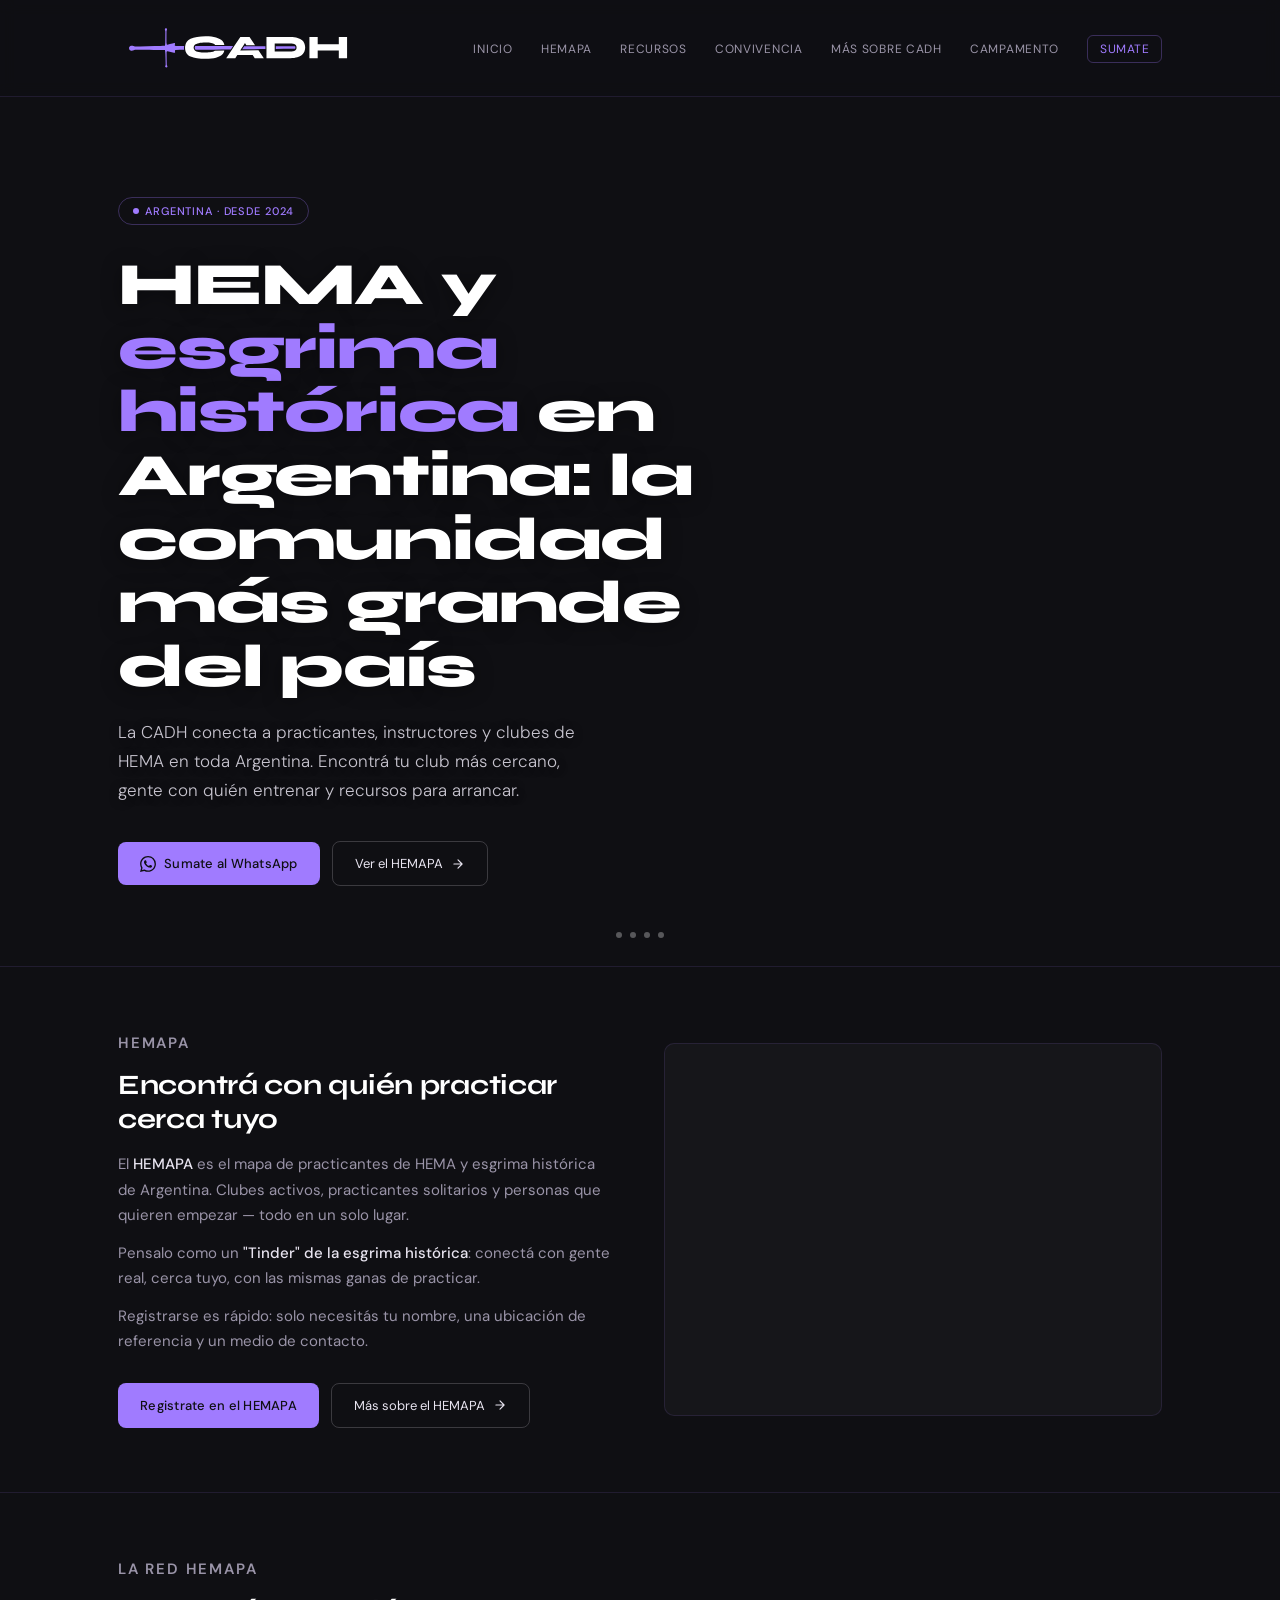
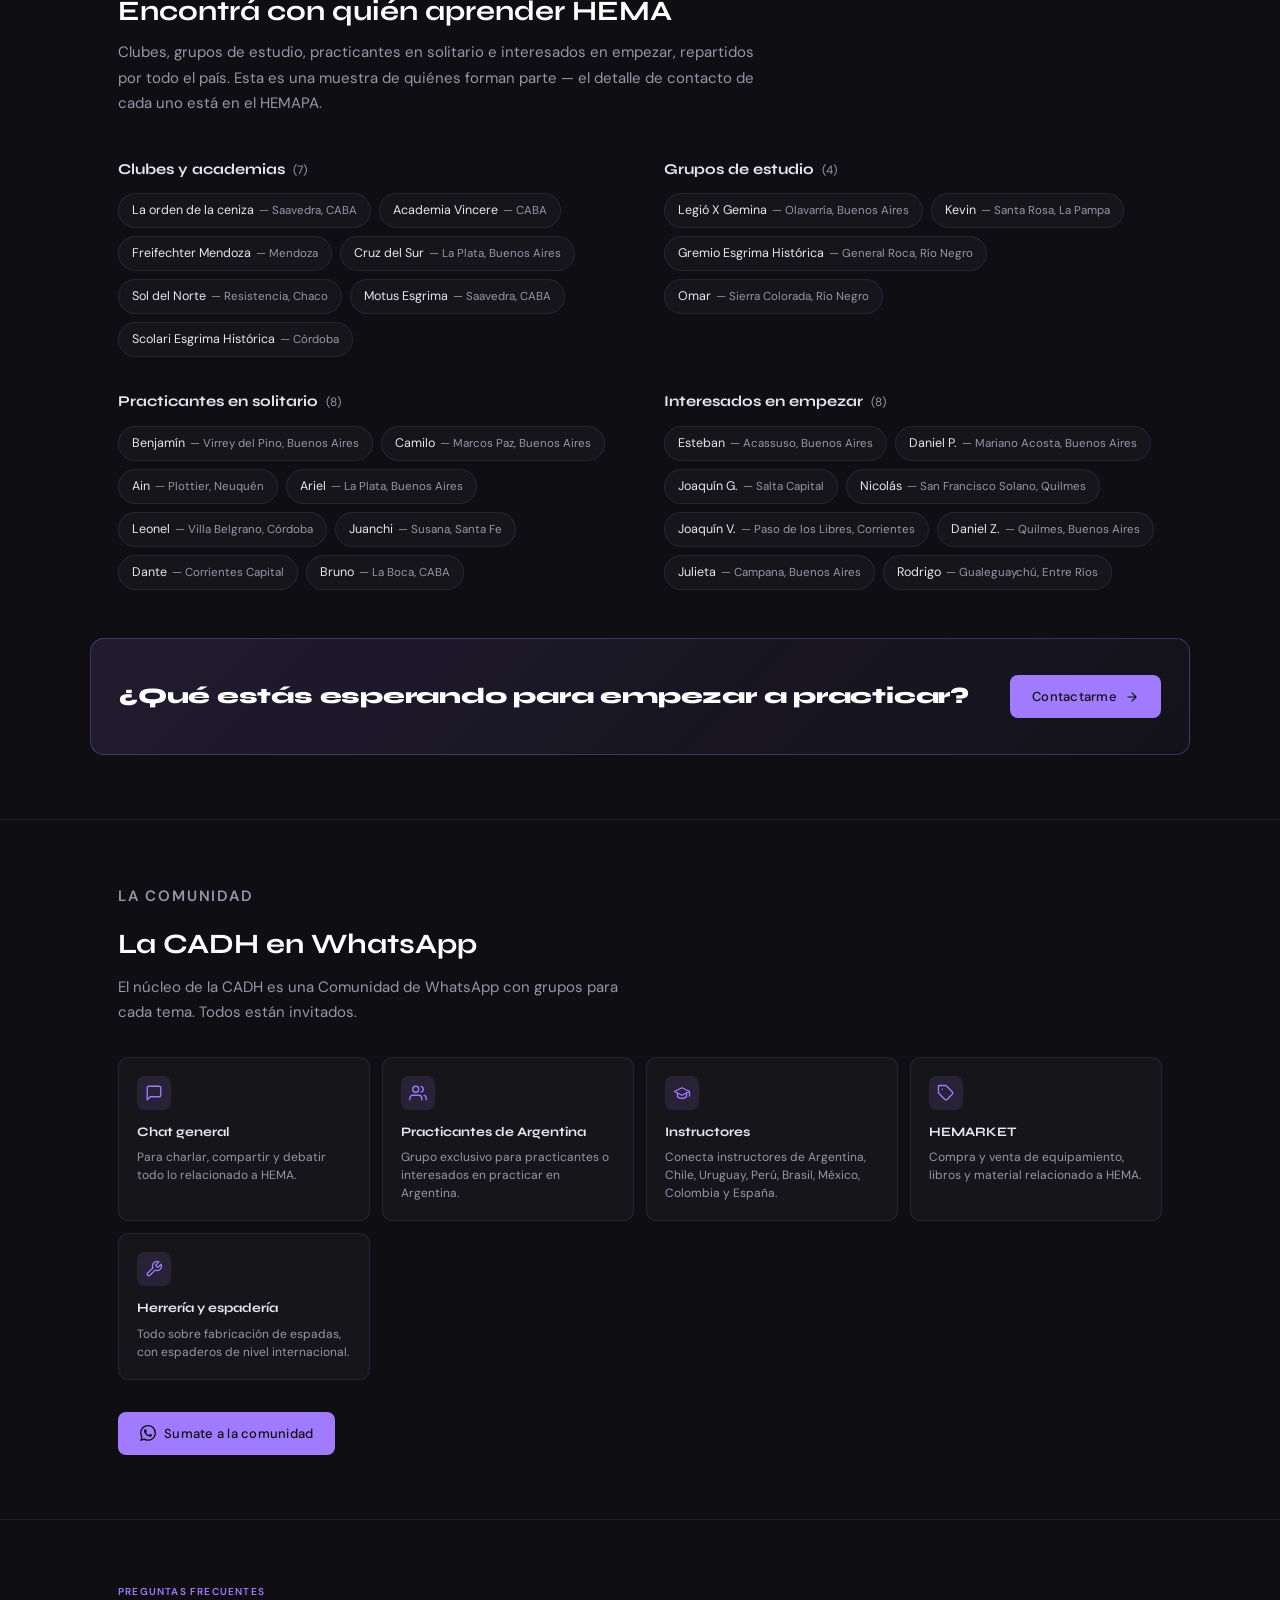
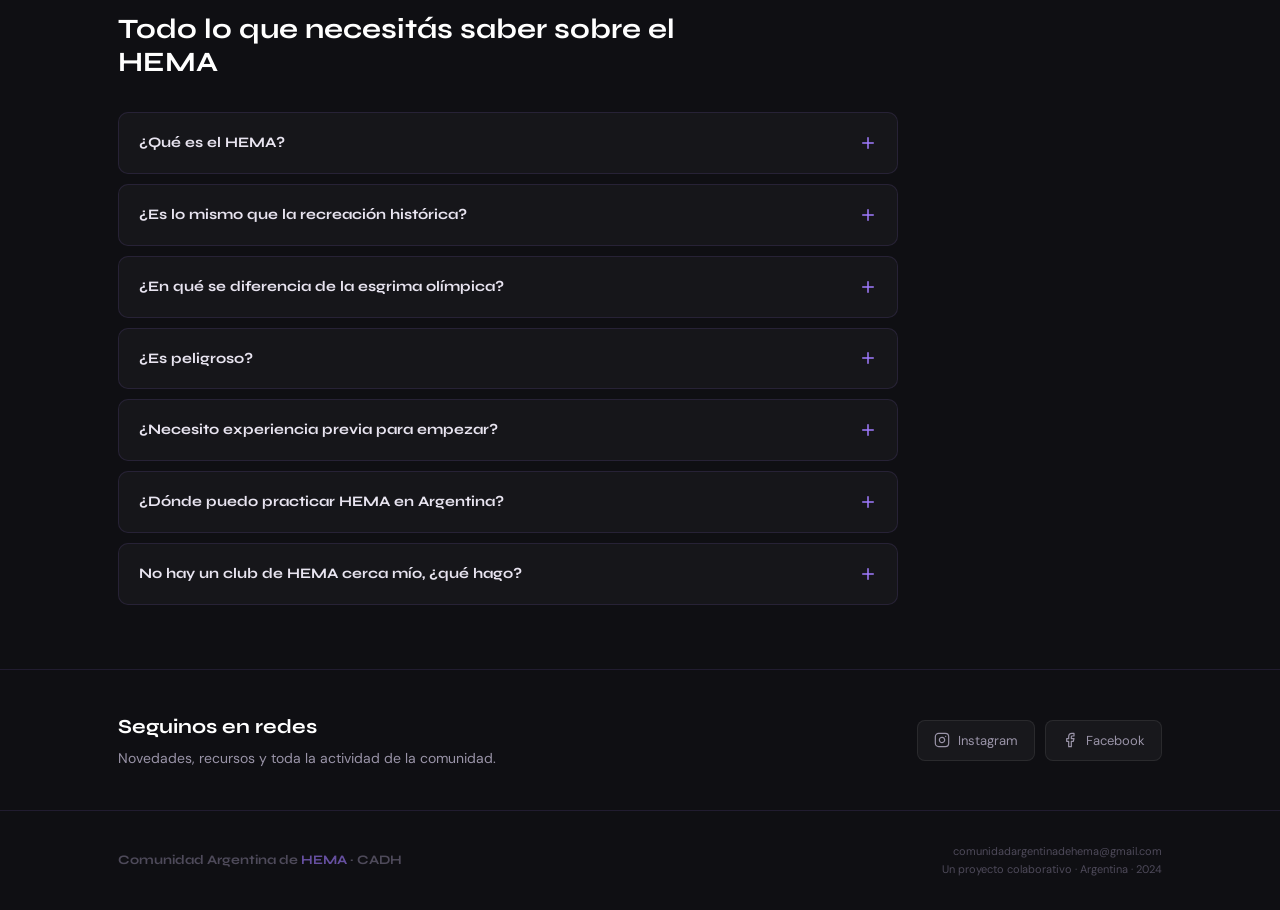
==== index.html @ f0b370a1 "Update index.html" ====
<!DOCTYPE html>
<html lang="es-AR">
<head>
  <meta charset="UTF-8">
  <meta name="viewport" content="width=device-width, initial-scale=1.0">
  <title>Comunidad Argentina de HEMA (CADH) — Esgrima Histórica Argentina</title>
  <meta name="description" content="La CADH conecta a practicantes, clubes e instructores de esgrima histórica (HEMA) en toda Argentina. Encontrá tu club más cercano en el HEMAPA.">
  <meta name="keywords" content="HEMA Argentina, esgrima histórica Argentina, clubes HEMA, esgrima medieval Argentina">
  <meta name="author" content="Comunidad Argentina de HEMA">
  <meta name="robots" content="index, follow">

  <link rel="icon" href="img/favicon.ico" sizes="any">
  <link rel="icon" href="img/favicon-192.png" type="image/png" sizes="192x192">

  <meta property="og:title" content="Comunidad Argentina de HEMA — CADH">
  <meta property="og:description" content="La comunidad de esgrima histórica más grande y activa en Argentina.">
  <meta property="og:image" content="https://www.cadh-hema.com.ar/img/og-image.jpg">
  <meta property="og:url" content="https://www.cadh-hema.com.ar/">
  <meta property="og:type" content="website">
  <meta property="og:locale" content="es_AR">

  <meta name="twitter:card" content="summary_large_image">
  <meta name="twitter:title" content="Comunidad Argentina de HEMA — CADH">
  <meta name="twitter:description" content="La comunidad de esgrima histórica más grande y activa en Argentina.">

  <link rel="canonical" href="https://www.cadh-hema.com.ar/">

  <link rel="preconnect" href="https://fonts.googleapis.com">
  <link rel="preconnect" href="https://fonts.gstatic.com" crossorigin>
  <link href="https://fonts.googleapis.com/css2?family=Syne:wght@700;800&family=DM+Sans:wght@300;400;500&display=swap" rel="stylesheet">

  <style>
    *, *::before, *::after { box-sizing: border-box; margin: 0; padding: 0; }

    :root {
      --color-bg:            #0f0f13;
      --color-text:          #e8e4f0;
      --color-text-muted:    #9a94a8;
      --color-text-footer:   #4e4a5a;
      --color-accent:        #a07bff;
      --color-accent-dark:   #7c5cbf;
      --color-surface:       rgba(255, 255, 255, 0.03);
      --color-border:        rgba(160, 120, 255, 0.12);
      --color-border-accent: rgba(160, 120, 255, 0.30);
      --font-display:        'Syne', sans-serif;
      --font-body:           'DM Sans', sans-serif;
      --space-xs:  4px;
      --space-sm:  8px;
      --space-md:  16px;
      --space-lg:  24px;
      --space-xl:  40px;
      --space-2xl: 64px;
      --max-width: 1100px;
      --pad-x:     28px;
    }

    html { scroll-behavior: smooth; }

    body {
      font-family: var(--font-body);
      background: var(--color-bg);
      color: var(--color-text);
      font-size: 15px;
      line-height: 1.65;
      -webkit-font-smoothing: antialiased;
    }

    a { color: inherit; text-decoration: none; }
    img { display: block; max-width: 100%; }

    /* ── UTILIDADES ── */
    .container {
      max-width: var(--max-width);
      margin: 0 auto;
      padding: 0 var(--pad-x);
    }

    .section-label {
      font-size: 10px;
      font-weight: 600;
      letter-spacing: 0.12em;
      text-transform: uppercase;
      color: var(--color-accent);
      margin-bottom: 12px;
    }

    .tag {
      display: inline-flex;
      align-items: center;
      gap: 6px;
      font-size: 11px;
      font-weight: 500;
      letter-spacing: 0.08em;
      text-transform: uppercase;
      color: var(--color-accent);
      border: 1px solid var(--color-border-accent);
      border-radius: 100px;
      padding: 4px 14px;
    }

    .tag-dot {
      width: 6px;
      height: 6px;
      border-radius: 50%;
      background: var(--color-accent);
      animation: pulse 2s ease-in-out infinite;
    }

    @keyframes pulse {
      0%, 100% { opacity: 1; }
      50%       { opacity: 0.25; }
    }

    /* ── BOTONES ── */
    .btn-primary {
      display: inline-flex;
      align-items: center;
      gap: 8px;
      background: var(--color-accent);
      color: #0f0f13;
      font-family: var(--font-body);
      font-weight: 500;
      font-size: 13px;
      letter-spacing: 0.02em;
      padding: 11px 22px;
      border-radius: 8px;
      border: none;
      cursor: pointer;
      transition: background 0.2s, transform 0.1s;
    }
    .btn-primary:hover  { background: #b892ff; }
    .btn-primary:active { transform: scale(0.98); }

    .btn-secondary {
      display: inline-flex;
      align-items: center;
      gap: 8px;
      background: transparent;
      color: var(--color-text);
      font-family: var(--font-body);
      font-weight: 400;
      font-size: 13px;
      padding: 11px 22px;
      border-radius: 8px;
      border: 1px solid rgba(232, 228, 240, 0.2);
      cursor: pointer;
      transition: border-color 0.2s, color 0.2s;
    }
    .btn-secondary:hover { border-color: rgba(232,228,240,0.45); color: #fff; }

    /* ── NAVEGACIÓN ── */
    .nav {
      position: sticky;
      top: 0;
      z-index: 100;
      background: rgba(15, 15, 19, 0.95);
      backdrop-filter: blur(8px);
      -webkit-backdrop-filter: blur(8px);
      border-bottom: 1px solid var(--color-border);
    }

    .nav-inner {
      display: flex;
      align-items: center;
      justify-content: space-between;
      height: 96px;
    }

    .nav-logo {
      display: flex;
      align-items: center;
      flex-shrink: 0;
      text-decoration: none;
    }

    /* Logo SVG real — se muestra cuando img/logo-cadh.svg existe */
    .nav-logo-img {
      height: 80px;
      width: auto;
      display: block;
    }

    /* Placeholder cuadrado — se muestra mientras no hay logo SVG */
    .nav-logo-placeholder {
      width: 36px;
      height: 36px;
      border-radius: 8px;
      background: rgba(160,120,255,0.12);
      border: 1px solid var(--color-border-accent);
      display: flex;
      align-items: center;
      justify-content: center;
      flex-shrink: 0;
    }
    .nav-logo-placeholder span {
      font-family: var(--font-display);
      font-weight: 800;
      font-size: 9px;
      letter-spacing: 0.08em;
      color: var(--color-accent);
    }

    .nav-links {
      display: flex;
      align-items: center;
      gap: 28px;
      list-style: none;
    }

    .nav-links a {
      font-size: 12px;
      font-weight: 400;
      letter-spacing: 0.06em;
      text-transform: uppercase;
      color: var(--color-text-muted);
      transition: color 0.2s;
    }
    .nav-links a:hover { color: var(--color-text); }

    .nav-links .nav-cta a {
      color: var(--color-accent);
      border: 1px solid var(--color-border-accent);
      border-radius: 6px;
      padding: 5px 12px;
      letter-spacing: 0.04em;
    }
    .nav-links .nav-cta a:hover { background: rgba(160,120,255,0.08); }

    /* Hamburger */
    .nav-toggle {
      display: none;
      flex-direction: column;
      justify-content: center;
      gap: 5px;
      width: 36px;
      height: 36px;
      background: none;
      border: none;
      cursor: pointer;
      padding: 4px;
    }
    .nav-toggle span {
      display: block;
      height: 1.5px;
      background: var(--color-text);
      border-radius: 2px;
      transition: transform 0.3s, opacity 0.3s;
    }
    .nav-toggle.open span:nth-child(1) { transform: translateY(6.5px) rotate(45deg); }
    .nav-toggle.open span:nth-child(2) { opacity: 0; }
    .nav-toggle.open span:nth-child(3) { transform: translateY(-6.5px) rotate(-45deg); }

    .nav-mobile {
      display: none;
      flex-direction: column;
      border-top: 1px solid var(--color-border);
      padding: 16px var(--pad-x) 20px;
      gap: 4px;
    }
    .nav-mobile.open { display: flex; }
    .nav-mobile a {
      font-size: 14px;
      font-weight: 400;
      color: var(--color-text-muted);
      padding: 10px 0;
      border-bottom: 1px solid rgba(255,255,255,0.04);
      transition: color 0.2s;
    }
    .nav-mobile a:hover { color: var(--color-text); }
    .nav-mobile a.mobile-cta {
      color: var(--color-accent);
      font-weight: 500;
      border-bottom: none;
      margin-top: 8px;
    }

    /* ── HERO ── */
    .hero {
      position: relative;
      min-height: 92vh;
      display: flex;
      align-items: center;
      border-bottom: 1px solid var(--color-border);
      overflow: hidden;
    }

    /* Slides de fondo */
    .hero-slides {
      position: absolute;
      inset: 0;
      z-index: 0;
    }

    .hero-slide {
      position: absolute;
      inset: 0;
      background-size: cover;
      background-position: center;
      opacity: 0;
      animation: heroFade 20s infinite;
    }

    /* Cada slide arranca en un momento distinto del ciclo de 20s */
    /* Con 4 fotos: cada una dura 5s, 1s de fade entre ellas      */
    .hero-slide:nth-child(1) { animation-delay:  0s; background-image: url('img/hero-1.jpg'); }
    .hero-slide:nth-child(2) { animation-delay:  5s; background-image: url('img/hero-2.jpg'); }
    .hero-slide:nth-child(3) { animation-delay: 10s; background-image: url('img/hero-3.jpg'); }
    .hero-slide:nth-child(4) { animation-delay: 15s; background-image: url('img/hero-4.jpg'); }

    /* Imágenes reales para SEO/accesibilidad: mismo contenido que el fondo CSS de arriba, oculto visualmente */
    .hero-slides-sr {
      position: absolute;
      width: 1px;
      height: 1px;
      overflow: hidden;
      clip: rect(0, 0, 0, 0);
      white-space: nowrap;
    }

    @keyframes heroFade {
      0%           { opacity: 0; }
      5%           { opacity: 1; }   /* fade in rápido */
      25%          { opacity: 1; }   /* se mantiene */
      30%          { opacity: 0; }   /* fade out */
      100%         { opacity: 0; }
    }

    /* Overlay: gradiente oscuro abajo y sutil arriba para legibilidad */
    .hero-overlay {
      position: absolute;
      inset: 0;
      z-index: 1;
      background:
        linear-gradient(to bottom,
          rgba(15,15,19,0.45) 0%,
          rgba(15,15,19,0.25) 40%,
          rgba(15,15,19,0.70) 75%,
          rgba(15,15,19,0.92) 100%
        );
    }

    /* Contenido sobre el fondo */
    .hero-content {
      position: relative;
      z-index: 2;
      padding: 100px 0 80px;
      width: 100%;
    }

    .hero-tag { margin-bottom: 28px; }

    .hero-logo {
      height: 72px;
      width: auto;
      display: block;
      margin-bottom: 36px;
      filter: drop-shadow(0 2px 16px rgba(160,120,255,0.25));
    }

    .hero h1 {
      font-family: var(--font-display);
      font-weight: 800;
      font-size: clamp(36px, 5.5vw, 60px);
      line-height: 1.06;
      letter-spacing: -0.02em;
      color: #fff;
      max-width: 680px;
      margin-bottom: 20px;
      text-shadow: 0 2px 20px rgba(0,0,0,0.4);
    }

    .hero h1 em {
      font-style: normal;
      color: var(--color-accent);
    }

    .hero-sub {
      font-size: 17px;
      font-weight: 300;
      line-height: 1.7;
      color: rgba(232,228,240,0.85);
      max-width: 480px;
      margin-bottom: 36px;
      text-shadow: 0 1px 8px rgba(0,0,0,0.5);
    }

    .hero-ctas {
      display: flex;
      gap: 12px;
      flex-wrap: wrap;
      align-items: center;
    }

    /* Indicadores de slide (puntitos abajo) */
    .hero-dots {
      position: absolute;
      bottom: 28px;
      left: 50%;
      transform: translateX(-50%);
      z-index: 2;
      display: flex;
      gap: 8px;
    }

    .hero-dot {
      width: 6px;
      height: 6px;
      border-radius: 50%;
      background: rgba(255,255,255,0.3);
      animation: dotActive 20s infinite;
    }

    .hero-dot:nth-child(1) { animation-delay:  0s; }
    .hero-dot:nth-child(2) { animation-delay:  5s; }
    .hero-dot:nth-child(3) { animation-delay: 10s; }
    .hero-dot:nth-child(4) { animation-delay: 15s; }

    @keyframes dotActive {
      0%   { background: rgba(160,120,255,0.9); width: 18px; border-radius: 4px; }
      25%  { background: rgba(160,120,255,0.9); width: 18px; border-radius: 4px; }
      30%  { background: rgba(255,255,255,0.3); width: 6px;  border-radius: 50%; }
      100% { background: rgba(255,255,255,0.3); width: 6px;  border-radius: 50%; }
    }

    /* ── HEMAPA (sección destacada) ── */
    .hemapa-section {
      padding: var(--space-2xl) 0;
      border-bottom: 1px solid var(--color-border);
    }

    .hemapa-grid {
      display: grid;
      grid-template-columns: 1fr 1fr;
      gap: 48px;
      align-items: center;
    }

    .hemapa-content h2 {
      font-family: var(--font-display);
      font-weight: 700;
      font-size: 28px;
      line-height: 1.2;
      letter-spacing: -0.01em;
      color: #fff;
      margin-bottom: 16px;
    }

    .hemapa-content p {
      font-size: 15px;
      color: var(--color-text-muted);
      line-height: 1.7;
      margin-bottom: 12px;
    }

    .hemapa-content p strong {
      color: var(--color-text);
      font-weight: 500;
    }

    .hemapa-ctas {
      display: flex;
      gap: 12px;
      flex-wrap: wrap;
      margin-top: 28px;
    }

    .hemapa-map {
      border-radius: 10px;
      overflow: hidden;
      border: 1px solid var(--color-border);
      aspect-ratio: 4/3;
      background: var(--color-surface);
    }

    .hemapa-map iframe {
      width: 100%;
      height: 100%;
      display: block;
      border: none;
      filter: invert(90%) hue-rotate(180deg);
    }

    /* ── PREVIEW HEMAPA (listado de la comunidad) ── */
    .comunidad-section {
      padding: var(--space-2xl) 0;
      border-bottom: 1px solid var(--color-border);
    }

    .comunidad-header {
      max-width: 640px;
      margin-bottom: 40px;
    }

    .comunidad-header h2 {
      font-family: var(--font-display);
      font-weight: 700;
      font-size: 28px;
      line-height: 1.2;
      color: #fff;
      margin-bottom: 12px;
    }

    .comunidad-header p {
      font-size: 15px;
      color: var(--color-text-muted);
      line-height: 1.7;
    }

    .comunidad-categorias {
      display: grid;
      grid-template-columns: 1fr 1fr;
      gap: 32px 48px;
    }

    .comunidad-categoria-header {
      display: flex;
      align-items: baseline;
      gap: 8px;
      margin-bottom: 12px;
    }

    .comunidad-categoria-header h3 {
      font-family: var(--font-display);
      font-weight: 700;
      font-size: 15px;
      color: var(--color-text);
    }

    .comunidad-categoria-header .count {
      font-size: 12px;
      color: var(--color-text-muted);
    }

    .comunidad-chips {
      display: flex;
      flex-wrap: wrap;
      gap: 8px;
    }

    .comunidad-chip {
      display: inline-flex;
      align-items: baseline;
      gap: 5px;
      font-size: 12.5px;
      color: var(--color-text);
      background: var(--color-surface);
      border: 1px solid var(--color-border);
      border-radius: 100px;
      padding: 6px 13px;
    }

    .comunidad-chip .chip-lugar {
      color: var(--color-text-muted);
      font-size: 11.5px;
    }

    .comunidad-cta {
      margin-top: 48px;
      padding: 36px var(--pad-x);
      margin-left: calc(var(--pad-x) * -1);
      margin-right: calc(var(--pad-x) * -1);
      background: linear-gradient(135deg, rgba(160,120,255,0.12), rgba(160,120,255,0.03));
      border: 1px solid var(--color-border-accent);
      border-radius: 14px;
      display: flex;
      align-items: center;
      justify-content: space-between;
      gap: 20px;
      flex-wrap: wrap;
    }

    .comunidad-cta h3 {
      font-family: var(--font-display);
      font-weight: 800;
      font-size: 22px;
      color: #fff;
      letter-spacing: -0.01em;
    }

    /* ── WHATSAPP ── */
    .whatsapp-section {
      padding: var(--space-2xl) 0;
      border-bottom: 1px solid var(--color-border);
    }

    .whatsapp-header {
      margin-bottom: 32px;
    }

    .whatsapp-header h2 {
      font-family: var(--font-display);
      font-weight: 700;
      font-size: 28px;
      color: #fff;
      margin-bottom: 8px;
    }

    .whatsapp-header p {
      font-size: 15px;
      color: var(--color-text-muted);
      max-width: 520px;
    }

    .grupos-grid {
      display: grid;
      grid-template-columns: repeat(auto-fit, minmax(220px, 1fr));
      gap: 12px;
      margin-bottom: 32px;
    }

    .grupo-card {
      background: var(--color-surface);
      border: 1px solid var(--color-border);
      border-radius: 10px;
      padding: 18px;
      transition: border-color 0.2s, background 0.2s;
    }
    .grupo-card:hover {
      border-color: var(--color-border-accent);
      background: rgba(160,120,255,0.04);
    }

    .grupo-icon {
      width: 34px;
      height: 34px;
      border-radius: 8px;
      background: rgba(160,120,255,0.12);
      display: flex;
      align-items: center;
      justify-content: center;
      margin-bottom: 12px;
      font-size: 16px;
    }

    .grupo-card h3 {
      font-family: var(--font-display);
      font-weight: 700;
      font-size: 13px;
      color: var(--color-text);
      margin-bottom: 5px;
    }

    .grupo-card p {
      font-size: 12px;
      color: var(--color-text-muted);
      line-height: 1.5;
    }

    /* ── REDES ── */
    .redes-section {
      padding: var(--space-xl) 0;
      border-bottom: 1px solid var(--color-border);
    }

    .redes-inner {
      display: flex;
      align-items: center;
      justify-content: space-between;
      gap: 24px;
      flex-wrap: wrap;
    }

    .redes-text h2 {
      font-family: var(--font-display);
      font-weight: 700;
      font-size: 20px;
      color: #fff;
      margin-bottom: 4px;
    }

    .redes-text p {
      font-size: 14px;
      color: var(--color-text-muted);
    }

    .redes-links {
      display: flex;
      gap: 10px;
      flex-wrap: wrap;
    }

    .red-btn {
      display: inline-flex;
      align-items: center;
      gap: 8px;
      font-size: 13px;
      font-weight: 400;
      color: var(--color-text-muted);
      background: rgba(255,255,255,0.04);
      border: 1px solid rgba(255,255,255,0.08);
      border-radius: 8px;
      padding: 9px 16px;
      transition: color 0.2s, border-color 0.2s, background 0.2s;
    }
    .red-btn:hover {
      color: var(--color-text);
      border-color: rgba(255,255,255,0.18);
      background: rgba(255,255,255,0.07);
    }

    .red-btn svg {
      width: 16px;
      height: 16px;
      flex-shrink: 0;
    }

    /* ── FAQ ── */
    .faq-section {
      padding: var(--space-2xl) 0;
      border-bottom: 1px solid var(--color-border);
    }

    .faq-header {
      max-width: 640px;
      margin-bottom: 32px;
    }

    .faq-header h2 {
      font-family: var(--font-display);
      font-weight: 700;
      font-size: 28px;
      line-height: 1.2;
      color: #fff;
    }

    .faq-list {
      display: flex;
      flex-direction: column;
      gap: 10px;
      max-width: 780px;
    }

    .faq-item {
      background: var(--color-surface);
      border: 1px solid var(--color-border);
      border-radius: 10px;
      overflow: hidden;
    }

    .faq-item summary {
      cursor: pointer;
      list-style: none;
      display: flex;
      align-items: center;
      justify-content: space-between;
      gap: 16px;
      padding: 18px 20px;
      font-family: var(--font-display);
      font-weight: 700;
      font-size: 14.5px;
      color: var(--color-text);
      transition: color 0.2s;
    }
    .faq-item summary::-webkit-details-marker { display: none; }
    .faq-item summary::marker { content: ''; }
    .faq-item summary:hover { color: #fff; }

    .faq-icon {
      flex-shrink: 0;
      width: 18px;
      height: 18px;
      color: var(--color-accent);
      transition: transform 0.25s ease;
    }
    .faq-item[open] .faq-icon { transform: rotate(45deg); }

    .faq-answer {
      padding: 0 20px 20px;
    }

    .faq-answer p {
      font-size: 14px;
      color: var(--color-text-muted);
      line-height: 1.7;
    }

    .faq-answer a {
      color: var(--color-accent);
      text-decoration: underline;
      text-underline-offset: 2px;
    }
    .faq-answer a:hover { color: #b892ff; }

    /* ── FOOTER ── */
    .footer {
      padding: 32px 0;
    }

    .footer-inner {
      display: flex;
      align-items: center;
      justify-content: space-between;
      gap: 16px;
      flex-wrap: wrap;
    }

    .footer-brand {
      font-family: var(--font-display);
      font-weight: 700;
      font-size: 13px;
      color: var(--color-text-footer);
    }
    .footer-brand span { color: var(--color-accent); opacity: 0.6; }

    .footer-meta {
      font-size: 11px;
      color: var(--color-text-footer);
      line-height: 1.6;
      text-align: right;
    }

    .footer-meta a {
      color: var(--color-text-footer);
      transition: color 0.2s;
    }
    .footer-meta a:hover { color: var(--color-text-muted); }

    /* ── RESPONSIVE ── */
    @media (max-width: 768px) {
      :root { --pad-x: 16px; }

      .nav-links  { display: none; }
      .nav-toggle { display: flex; }

      .hero { min-height: 85vh; }
      .hero-content { padding: 80px 0 60px; }

      .hemapa-grid {
        grid-template-columns: 1fr;
        gap: 32px;
      }

      .hemapa-map {
        aspect-ratio: 4/3;
        order: -1;
      }

      .comunidad-categorias {
        grid-template-columns: 1fr;
        gap: 28px;
      }

      .comunidad-cta {
        flex-direction: column;
        align-items: flex-start;
        text-align: left;
      }

      .comunidad-cta .btn-primary { width: 100%; justify-content: center; }

      .grupos-grid {
        grid-template-columns: 1fr 1fr;
      }

      .redes-inner {
        flex-direction: column;
        align-items: flex-start;
        gap: 16px;
      }

      .footer-inner {
        flex-direction: column;
        align-items: flex-start;
      }

      .footer-meta { text-align: left; }
    }

    @media (max-width: 480px) {
      .grupos-grid { grid-template-columns: 1fr; }
      .hero-ctas   { flex-direction: column; align-items: flex-start; }
      .hemapa-ctas { flex-direction: column; align-items: flex-start; }
    }
  </style>
  <script type="application/ld+json">
  {
    "@context": "https://schema.org",
    "@type": "SportsOrganization",
    "name": "Comunidad Argentina de HEMA",
    "alternateName": "CADH",
    "url": "https://www.cadh-hema.com.ar/",
    "logo": "https://www.cadh-hema.com.ar/img/logo-cadh.svg",
    "description": "Comunidad que conecta a practicantes, clubes e instructores de esgrima histórica (HEMA) en toda Argentina.",
    "areaServed": {
      "@type": "Country",
      "name": "Argentina"
    },
    "sameAs": [
      "https://www.instagram.com/cadh.hema",
      "https://www.facebook.com/cadhhema"
    ]
  }
  </script>
  <script type="application/ld+json">
  {
    "@context": "https://schema.org",
    "@type": "FAQPage",
    "mainEntity": [
      {
        "@type": "Question",
        "name": "¿Qué es el HEMA?",
        "acceptedAnswer": {
          "@type": "Answer",
          "text": "HEMA (Historical European Martial Arts), también conocido como esgrima histórica, es la reconstrucción de las artes marciales europeas a partir de manuscritos y manuales que enseñaban cómo combatir, desde la Baja Edad Media hasta el siglo XIX. En la práctica, es aprender a pelear con espada larga, sable, ropera y otras armas históricas, de la forma más cercana posible a como se hacía en la época de su uso, pero de forma segura y con fines recreativos o competitivos."
        }
      },
      {
        "@type": "Question",
        "name": "¿Es lo mismo que la recreación histórica?",
        "acceptedAnswer": {
          "@type": "Answer",
          "text": "No. Alguien que practica HEMA estudia técnicas de combate reales a partir de fuentes históricas, de forma similar a como alguien que practica kendo no es un samurái actuando un papel. El HEMA nació de la investigación académica y la arqueología experimental. Lo que se intenta recrear es la técnica, no la estética de una época en particular."
        }
      },
      {
        "@type": "Question",
        "name": "¿En qué se diferencia de la esgrima olímpica?",
        "acceptedAnswer": {
          "@type": "Answer",
          "text": "La esgrima deportiva u olímpica moderna evolucionó de la esgrima de espada y sable del siglo XIX, donde era común que la aristocracia se batiera a duelo o practicara de forma recreativa. Con el tiempo se establecieron reglas deportivas que optimizaron las técnicas para el desempeño competitivo, dejando de lado la faceta marcial. El HEMA recoge esa faceta marcial y es lo que busca recrear, por eso las armas son mucho más variadas: espada larga, sable militar, ropera, daga, lucha, armas astadas y más."
        }
      },
      {
        "@type": "Question",
        "name": "¿Es peligroso practicar HEMA?",
        "acceptedAnswer": {
          "@type": "Answer",
          "text": "No más que cualquier otro deporte de contacto, siempre que se use el equipo de seguridad adecuado: careta, pechera, guantes y chaqueta para HEMA. Las espadas de entrenamiento son romas y flexibles, diseñadas para reducir el impacto de los golpes."
        }
      },
      {
        "@type": "Question",
        "name": "¿Necesito experiencia previa para empezar?",
        "acceptedAnswer": {
          "@type": "Answer",
          "text": "No. La mayoría de quienes empiezan HEMA no tuvieron ninguna experiencia previa en artes marciales ni esgrima. Solo hace falta ganas de aprender, los clubes enseñan desde cero."
        }
      },
      {
        "@type": "Question",
        "name": "¿Dónde puedo practicar HEMA en Argentina?",
        "acceptedAnswer": {
          "@type": "Answer",
          "text": "Consultá el HEMAPA de la Comunidad Argentina de HEMA: vas a encontrar un amplio listado de clubes, así como personas interesadas en practicar por su cuenta, repartidos por todo el país."
        }
      },
      {
        "@type": "Question",
        "name": "No hay un club de HEMA cerca mío, ¿qué hago?",
        "acceptedAnswer": {
          "@type": "Answer",
          "text": "Podés sumarte igual a la comunidad de la CADH y buscar a otros interesados en tu zona a través del HEMAPA, para armar un grupo de estudio propio. También hay recursos como libros, canales de YouTube y manuales para arrancar por tu cuenta mientras encontrás compañeros de entrenamiento."
        }
      }
    ]
  }
  </script>
</head>
<body>

  <!-- NAVEGACIÓN -->
  <header class="nav">
    <div class="container">
      <nav class="nav-inner">
        <a href="index.html" class="nav-logo" aria-label="Comunidad Argentina de HEMA">
            <img src="img/logo-cadh.svg" alt="CADH" class="nav-logo-img">
          </a>
        <ul class="nav-links">
          <li><a href="index.html">Inicio</a></li>
          <li><a href="hemapa.html">HEMAPA</a></li>
          <li><a href="recursos.html">Recursos</a></li>
          <li><a href="convivencia.html">Convivencia</a></li>
          <li><a href="sobre-cadh.html">Más sobre CADH</a></li>
          <li><a href="campamento.html">Campamento</a></li>
          <li class="nav-cta"><a href="https://chat.whatsapp.com/J8FOacdq1g0GMBEtuvFxuf" target="_blank" rel="noopener">Sumate</a></li>
        </ul>
        <button class="nav-toggle" id="navToggle" aria-label="Abrir menú" aria-expanded="false">
          <span></span><span></span><span></span>
        </button>
      </nav>
    </div>
    <nav class="nav-mobile" id="navMobile" aria-label="Menú mobile">
      <a href="index.html">Inicio</a>
      <a href="hemapa.html">HEMAPA</a>
      <a href="recursos.html">Recursos</a>
      <a href="convivencia.html">Convivencia</a>
      <a href="sobre-cadh.html">Más sobre CADH</a>
      <a href="campamento.html">Campamento</a>
      <a href="https://chat.whatsapp.com/J8FOacdq1g0GMBEtuvFxuf" target="_blank" rel="noopener" class="mobile-cta">Sumate al WhatsApp →</a>
    </nav>
  </header>

  <main>

    <!-- HERO -->
    <section class="hero">

      <!-- Imágenes de fondo rotativas -->
      <!-- Reemplazá hero-1.jpg, hero-2.jpg, etc. con tus fotos en la carpeta img/ -->
      <div class="hero-slides" aria-hidden="true">
        <div class="hero-slide"></div>
        <div class="hero-slide"></div>
        <div class="hero-slide"></div>
        <div class="hero-slide"></div>
      </div>

      <!-- Versión indexable de las mismas fotos (oculta visualmente, el fondo real lo pone el CSS de arriba) -->
      <div class="hero-slides-sr">
        <img src="img/hero-1.jpg" alt="Practicantes de esgrima histórica HEMA entrenando con espada larga en Argentina">
        <img src="img/hero-2.jpg" alt="Entrenamiento de HEMA con espadas y equipo de protección en un club argentino">
        <img src="img/hero-3.jpg" alt="Combate de esgrima histórica con sable entre practicantes de HEMA en Argentina">
        <img src="img/hero-4.jpg" alt="Clase de esgrima histórica HEMA de un club de la Comunidad Argentina de HEMA">
      </div>

      <!-- Overlay de oscurecimiento -->
      <div class="hero-overlay" aria-hidden="true"></div>

      <!-- Contenido -->
      <div class="hero-content">
        <div class="container">
          <div class="hero-tag">
            <span class="tag">
              <span class="tag-dot"></span>
              Argentina · Desde 2024
            </span>
          </div>
          <h1>HEMA y <em>esgrima histórica</em> en Argentina: la comunidad más grande del país</h1>
          <p class="hero-sub">
            La CADH conecta a practicantes, instructores y clubes de HEMA en toda Argentina. Encontrá tu club más cercano, gente con quién entrenar y recursos para arrancar.
          </p>
          <div class="hero-ctas">
            <a href="https://chat.whatsapp.com/J8FOacdq1g0GMBEtuvFxuf" target="_blank" rel="noopener" class="btn-primary">
              <svg viewBox="0 0 24 24" fill="currentColor" width="16" height="16" aria-hidden="true"><path d="M17.472 14.382c-.297-.149-1.758-.867-2.03-.967-.273-.099-.471-.148-.67.15-.197.297-.767.966-.94 1.164-.173.199-.347.223-.644.075-.297-.15-1.255-.463-2.39-1.475-.883-.788-1.48-1.761-1.653-2.059-.173-.297-.018-.458.13-.606.134-.133.298-.347.446-.52.149-.174.198-.298.298-.497.099-.198.05-.371-.025-.52-.075-.149-.669-1.612-.916-2.207-.242-.579-.487-.5-.669-.51a12.8 12.8 0 0 0-.57-.01c-.198 0-.52.074-.792.372-.272.297-1.04 1.016-1.04 2.479 0 1.462 1.065 2.875 1.213 3.074.149.198 2.096 3.2 5.077 4.487.709.306 1.262.489 1.694.625.712.227 1.36.195 1.871.118.571-.085 1.758-.719 2.006-1.413.248-.694.248-1.289.173-1.413-.074-.124-.272-.198-.57-.347m-5.421 7.403h-.004a9.87 9.87 0 0 1-5.031-1.378l-.361-.214-3.741.982.998-3.648-.235-.374a9.86 9.86 0 0 1-1.51-5.26c.001-5.45 4.436-9.884 9.888-9.884 2.64 0 5.122 1.03 6.988 2.898a9.825 9.825 0 0 1 2.893 6.994c-.003 5.45-4.437 9.884-9.885 9.884m8.413-18.297A11.815 11.815 0 0 0 12.05 0C5.495 0 .16 5.335.157 11.892c0 2.096.547 4.142 1.588 5.945L.057 24l6.305-1.654a11.882 11.882 0 0 0 5.683 1.448h.005c6.554 0 11.89-5.335 11.893-11.893a11.821 11.821 0 0 0-3.48-8.413Z"/></svg>
              Sumate al WhatsApp
            </a>
            <a href="hemapa.html" class="btn-secondary">
              Ver el HEMAPA
              <svg viewBox="0 0 24 24" fill="none" stroke="currentColor" stroke-width="2" stroke-linecap="round" stroke-linejoin="round" width="14" height="14" aria-hidden="true"><path d="M5 12h14M12 5l7 7-7 7"/></svg>
            </a>
          </div>
        </div>
      </div>

      <!-- Indicadores de slide -->
      <div class="hero-dots" aria-hidden="true">
        <span class="hero-dot"></span>
        <span class="hero-dot"></span>
        <span class="hero-dot"></span>
        <span class="hero-dot"></span>
      </div>

    </section>

    <!-- HEMAPA -->
    <section class="hemapa-section">
      <div class="container">
        <div class="hemapa-grid">
          <div class="hemapa-content">
            <p class="section-label">HEMAPA</p>
            <h2>Encontrá con quién practicar cerca tuyo</h2>
            <p>
              El <strong>HEMAPA</strong> es el mapa de practicantes de HEMA y esgrima histórica de Argentina. Clubes activos, practicantes solitarios y personas que quieren empezar — todo en un solo lugar.
            </p>
            <p>
              Pensalo como un <strong>"Tinder" de la esgrima histórica</strong>: conectá con gente real, cerca tuyo, con las mismas ganas de practicar.
            </p>
            <p>
              Registrarse es rápido: solo necesitás tu nombre, una ubicación de referencia y un medio de contacto.
            </p>
            <div class="hemapa-ctas">
              <a href="https://docs.google.com/forms/d/e/1FAIpQLSfUddRA02AiI-3MMwRQhoItD4dtpXo_jl9S77UoQwHRq2qmbg/viewform" target="_blank" rel="noopener" class="btn-primary">
                Registrate en el HEMAPA
              </a>
              <a href="hemapa.html" class="btn-secondary">
                Más sobre el HEMAPA
                <svg viewBox="0 0 24 24" fill="none" stroke="currentColor" stroke-width="2" stroke-linecap="round" stroke-linejoin="round" width="14" height="14" aria-hidden="true"><path d="M5 12h14M12 5l7 7-7 7"/></svg>
              </a>
            </div>
          </div>
          <div class="hemapa-map">
            <iframe
              src="https://www.google.com/maps/d/embed?mid=1_AvpM5jvLw0DBzeobhIhQE3C5WzpiR8"
              title="HEMAPA — Mapa de practicantes de HEMA en Argentina"
              loading="lazy"
              allowfullscreen>
            </iframe>
          </div>
        </div>
      </div>
    </section>

    <!-- COMUNIDAD (preview del HEMAPA) -->
    <section class="comunidad-section">
      <div class="container">
        <div class="comunidad-header">
          <p class="section-label">La red HEMAPA</p>
          <h2>Encontrá con quién aprender HEMA</h2>
          <p>
            Clubes, grupos de estudio, practicantes en solitario e interesados en empezar, repartidos por todo el país. Esta es una muestra de quiénes forman parte — el detalle de contacto de cada uno está en el HEMAPA.
          </p>
        </div>

        <!--
          Lista de la comunidad HEMAPA — HTML estático a propósito (no generado por JS)
          para que Google pueda leer los nombres/ciudades directo del código fuente.

          Para agregar una persona/club nuevo: copiá una línea <span class="comunidad-chip">
          dentro de la categoría que corresponda y cambiá el nombre y el lugar.
          Los datos de contacto NUNCA van acá — esos solo están en hemapa.html.
        -->
        <div class="comunidad-categorias" id="comunidadCategorias">

          <div class="comunidad-categoria">
            <div class="comunidad-categoria-header">
              <h3>Clubes y academias</h3>
              <span class="count">(7)</span>
            </div>
            <div class="comunidad-chips">
              <span class="comunidad-chip">La orden de la ceniza <span class="chip-lugar">— Saavedra, CABA</span></span>
              <span class="comunidad-chip">Academia Vincere <span class="chip-lugar">— CABA</span></span>
              <span class="comunidad-chip">Freifechter Mendoza <span class="chip-lugar">— Mendoza</span></span>
              <span class="comunidad-chip">Cruz del Sur <span class="chip-lugar">— La Plata, Buenos Aires</span></span>
              <span class="comunidad-chip">Sol del Norte <span class="chip-lugar">— Resistencia, Chaco</span></span>
              <span class="comunidad-chip">Motus Esgrima <span class="chip-lugar">— Saavedra, CABA</span></span>
              <span class="comunidad-chip">Scolari Esgrima Histórica <span class="chip-lugar">— Córdoba</span></span>
            </div>
          </div>

          <div class="comunidad-categoria">
            <div class="comunidad-categoria-header">
              <h3>Grupos de estudio</h3>
              <span class="count">(4)</span>
            </div>
            <div class="comunidad-chips">
              <span class="comunidad-chip">Legió X Gemina <span class="chip-lugar">— Olavarría, Buenos Aires</span></span>
              <span class="comunidad-chip">Kevin <span class="chip-lugar">— Santa Rosa, La Pampa</span></span>
              <span class="comunidad-chip">Gremio Esgrima Histórica <span class="chip-lugar">— General Roca, Río Negro</span></span>
              <span class="comunidad-chip">Omar <span class="chip-lugar">— Sierra Colorada, Río Negro</span></span>
            </div>
          </div>

          <div class="comunidad-categoria">
            <div class="comunidad-categoria-header">
              <h3>Practicantes en solitario</h3>
              <span class="count">(8)</span>
            </div>
            <div class="comunidad-chips">
              <span class="comunidad-chip">Benjamín <span class="chip-lugar">— Virrey del Pino, Buenos Aires</span></span>
              <span class="comunidad-chip">Camilo <span class="chip-lugar">— Marcos Paz, Buenos Aires</span></span>
              <span class="comunidad-chip">Ain <span class="chip-lugar">— Plottier, Neuquén</span></span>
              <span class="comunidad-chip">Ariel <span class="chip-lugar">— La Plata, Buenos Aires</span></span>
              <span class="comunidad-chip">Leonel <span class="chip-lugar">— Villa Belgrano, Córdoba</span></span>
              <span class="comunidad-chip">Juanchi <span class="chip-lugar">— Susana, Santa Fe</span></span>
              <span class="comunidad-chip">Dante <span class="chip-lugar">— Corrientes Capital</span></span>
              <span class="comunidad-chip">Bruno <span class="chip-lugar">— La Boca, CABA</span></span>
            </div>
          </div>

          <div class="comunidad-categoria">
            <div class="comunidad-categoria-header">
              <h3>Interesados en empezar</h3>
              <span class="count">(8)</span>
            </div>
            <div class="comunidad-chips">
              <span class="comunidad-chip">Esteban <span class="chip-lugar">— Acassuso, Buenos Aires</span></span>
              <span class="comunidad-chip">Daniel P. <span class="chip-lugar">— Mariano Acosta, Buenos Aires</span></span>
              <span class="comunidad-chip">Joaquín G. <span class="chip-lugar">— Salta Capital</span></span>
              <span class="comunidad-chip">Nicolás <span class="chip-lugar">— San Francisco Solano, Quilmes</span></span>
              <span class="comunidad-chip">Joaquín V. <span class="chip-lugar">— Paso de los Libres, Corrientes</span></span>
              <span class="comunidad-chip">Daniel Z. <span class="chip-lugar">— Quilmes, Buenos Aires</span></span>
              <span class="comunidad-chip">Julieta <span class="chip-lugar">— Campana, Buenos Aires</span></span>
              <span class="comunidad-chip">Rodrigo <span class="chip-lugar">— Gualeguaychú, Entre Ríos</span></span>
            </div>
          </div>

        </div>

        <div class="comunidad-cta">
          <h3>¿Qué estás esperando para empezar a practicar?</h3>
          <a href="hemapa.html" class="btn-primary">
            Contactarme
            <svg viewBox="0 0 24 24" fill="none" stroke="currentColor" stroke-width="2" stroke-linecap="round" stroke-linejoin="round" width="14" height="14" aria-hidden="true"><path d="M5 12h14M12 5l7 7-7 7"/></svg>
          </a>
        </div>
      </div>
    </section>

    <!-- WHATSAPP -->
    <section class="whatsapp-section">
      <div class="container">
        <div class="whatsapp-header">
          <p class="section-label">La comunidad</p>
          <h2>La CADH en WhatsApp</h2>
          <p>El núcleo de la CADH es una Comunidad de WhatsApp con grupos para cada tema. Todos están invitados.</p>
        </div>
        <div class="grupos-grid">
          <div class="grupo-card">
            <div class="grupo-icon">
              <svg viewBox="0 0 24 24" fill="none" stroke="#a07bff" stroke-width="1.8" stroke-linecap="round" stroke-linejoin="round" width="18" height="18" aria-hidden="true"><path d="M21 15a2 2 0 0 1-2 2H7l-4 4V5a2 2 0 0 1 2-2h14a2 2 0 0 1 2 2z"/></svg>
            </div>
            <h3>Chat general</h3>
            <p>Para charlar, compartir y debatir todo lo relacionado a HEMA.</p>
          </div>
          <div class="grupo-card">
            <div class="grupo-icon">
              <svg viewBox="0 0 24 24" fill="none" stroke="#a07bff" stroke-width="1.8" stroke-linecap="round" stroke-linejoin="round" width="18" height="18" aria-hidden="true"><path d="M17 21v-2a4 4 0 0 0-4-4H5a4 4 0 0 0-4 4v2"/><circle cx="9" cy="7" r="4"/><path d="M23 21v-2a4 4 0 0 0-3-3.87"/><path d="M16 3.13a4 4 0 0 1 0 7.75"/></svg>
            </div>
            <h3>Practicantes de Argentina</h3>
            <p>Grupo exclusivo para practicantes o interesados en practicar en Argentina.</p>
          </div>
          <div class="grupo-card">
            <div class="grupo-icon">
              <svg viewBox="0 0 24 24" fill="none" stroke="#a07bff" stroke-width="1.8" stroke-linecap="round" stroke-linejoin="round" width="18" height="18" aria-hidden="true"><path d="M22 10v6M2 10l10-5 10 5-10 5z"/><path d="M6 12v5c3 3 9 3 12 0v-5"/></svg>
            </div>
            <h3>Instructores</h3>
            <p>Conecta instructores de Argentina, Chile, Uruguay, Perú, Brasil, México, Colombia y España.</p>
          </div>
          <div class="grupo-card">
            <div class="grupo-icon">
              <svg viewBox="0 0 24 24" fill="none" stroke="#a07bff" stroke-width="1.8" stroke-linecap="round" stroke-linejoin="round" width="18" height="18" aria-hidden="true"><path d="M20.59 13.41l-7.17 7.17a2 2 0 0 1-2.83 0L2 12V2h10l8.59 8.59a2 2 0 0 1 0 2.82z"/><line x1="7" y1="7" x2="7.01" y2="7"/></svg>
            </div>
            <h3>HEMARKET</h3>
            <p>Compra y venta de equipamiento, libros y material relacionado a HEMA.</p>
          </div>
          <div class="grupo-card">
            <div class="grupo-icon">
              <svg viewBox="0 0 24 24" fill="none" stroke="#a07bff" stroke-width="1.8" stroke-linecap="round" stroke-linejoin="round" width="18" height="18" aria-hidden="true"><path d="M14.7 6.3a1 1 0 0 0 0 1.4l1.6 1.6a1 1 0 0 0 1.4 0l3.77-3.77a6 6 0 0 1-7.94 7.94l-6.91 6.91a2.12 2.12 0 0 1-3-3l6.91-6.91a6 6 0 0 1 7.94-7.94l-3.76 3.76z"/></svg>
            </div>
            <h3>Herrería y espadería</h3>
            <p>Todo sobre fabricación de espadas, con espaderos de nivel internacional.</p>
          </div>
        </div>
        <a href="https://chat.whatsapp.com/J8FOacdq1g0GMBEtuvFxuf" target="_blank" rel="noopener" class="btn-primary">
          <svg viewBox="0 0 24 24" fill="currentColor" width="16" height="16" aria-hidden="true"><path d="M17.472 14.382c-.297-.149-1.758-.867-2.03-.967-.273-.099-.471-.148-.67.15-.197.297-.767.966-.94 1.164-.173.199-.347.223-.644.075-.297-.15-1.255-.463-2.39-1.475-.883-.788-1.48-1.761-1.653-2.059-.173-.297-.018-.458.13-.606.134-.133.298-.347.446-.52.149-.174.198-.298.298-.497.099-.198.05-.371-.025-.52-.075-.149-.669-1.612-.916-2.207-.242-.579-.487-.5-.669-.51a12.8 12.8 0 0 0-.57-.01c-.198 0-.52.074-.792.372-.272.297-1.04 1.016-1.04 2.479 0 1.462 1.065 2.875 1.213 3.074.149.198 2.096 3.2 5.077 4.487.709.306 1.262.489 1.694.625.712.227 1.36.195 1.871.118.571-.085 1.758-.719 2.006-1.413.248-.694.248-1.289.173-1.413-.074-.124-.272-.198-.57-.347m-5.421 7.403h-.004a9.87 9.87 0 0 1-5.031-1.378l-.361-.214-3.741.982.998-3.648-.235-.374a9.86 9.86 0 0 1-1.51-5.26c.001-5.45 4.436-9.884 9.888-9.884 2.64 0 5.122 1.03 6.988 2.898a9.825 9.825 0 0 1 2.893 6.994c-.003 5.45-4.437 9.884-9.885 9.884m8.413-18.297A11.815 11.815 0 0 0 12.05 0C5.495 0 .16 5.335.157 11.892c0 2.096.547 4.142 1.588 5.945L.057 24l6.305-1.654a11.882 11.882 0 0 0 5.683 1.448h.005c6.554 0 11.89-5.335 11.893-11.893a11.821 11.821 0 0 0-3.48-8.413Z"/></svg>
          Sumate a la comunidad
        </a>
      </div>
    </section>

    <!-- FAQ -->
    <section class="faq-section">
      <div class="container">
        <div class="faq-header">
          <p class="section-label">Preguntas frecuentes</p>
          <h2>Todo lo que necesitás saber sobre el HEMA</h2>
        </div>

        <div class="faq-list">

          <details class="faq-item">
            <summary>
              ¿Qué es el HEMA?
              <svg class="faq-icon" viewBox="0 0 24 24" fill="none" stroke="currentColor" stroke-width="2" stroke-linecap="round" aria-hidden="true"><path d="M12 5v14M5 12h14"/></svg>
            </summary>
            <div class="faq-answer">
              <p>HEMA (Historical European Martial Arts), también conocido como esgrima histórica, es la reconstrucción de las artes marciales europeas a partir de manuscritos y manuales que enseñaban cómo combatir, desde la Baja Edad Media hasta el siglo XIX. En la práctica, es aprender a pelear con espada larga, sable, ropera y otras armas históricas, de la forma más cercana posible a como se hacía en la época de su uso, pero de forma segura y con fines recreativos o competitivos.</p>
            </div>
          </details>

          <details class="faq-item">
            <summary>
              ¿Es lo mismo que la recreación histórica?
              <svg class="faq-icon" viewBox="0 0 24 24" fill="none" stroke="currentColor" stroke-width="2" stroke-linecap="round" aria-hidden="true"><path d="M12 5v14M5 12h14"/></svg>
            </summary>
            <div class="faq-answer">
              <p>No. Alguien que practica HEMA estudia técnicas de combate reales a partir de fuentes históricas, de forma similar a como alguien que practica kendo no es un samurái actuando un papel. El HEMA nació de la investigación académica y la arqueología experimental. Lo que se intenta recrear es la técnica, no la estética de una época en particular.</p>
            </div>
          </details>

          <details class="faq-item">
            <summary>
              ¿En qué se diferencia de la esgrima olímpica?
              <svg class="faq-icon" viewBox="0 0 24 24" fill="none" stroke="currentColor" stroke-width="2" stroke-linecap="round" aria-hidden="true"><path d="M12 5v14M5 12h14"/></svg>
            </summary>
            <div class="faq-answer">
              <p>La esgrima deportiva u olímpica moderna evolucionó de la esgrima de espada y sable del siglo XIX, donde era común que la aristocracia se batiera a duelo o practicara de forma recreativa. Con el tiempo se establecieron reglas deportivas que optimizaron las técnicas para el desempeño competitivo, dejando de lado la faceta marcial. El HEMA recoge esa faceta marcial y es lo que busca recrear, por eso las armas son mucho más variadas: espada larga, sable militar, ropera, daga, lucha, armas astadas y más.</p>
            </div>
          </details>

          <details class="faq-item">
            <summary>
              ¿Es peligroso?
              <svg class="faq-icon" viewBox="0 0 24 24" fill="none" stroke="currentColor" stroke-width="2" stroke-linecap="round" aria-hidden="true"><path d="M12 5v14M5 12h14"/></svg>
            </summary>
            <div class="faq-answer">
              <p>No más que cualquier otro deporte de contacto, siempre que se use el equipo de seguridad adecuado: careta, pechera, guantes y chaqueta para HEMA. Las espadas de entrenamiento son romas y flexibles, diseñadas para reducir el impacto de los golpes.</p>
            </div>
          </details>

          <details class="faq-item">
            <summary>
              ¿Necesito experiencia previa para empezar?
              <svg class="faq-icon" viewBox="0 0 24 24" fill="none" stroke="currentColor" stroke-width="2" stroke-linecap="round" aria-hidden="true"><path d="M12 5v14M5 12h14"/></svg>
            </summary>
            <div class="faq-answer">
              <p>No. La mayoría de quienes empiezan HEMA no tuvieron ninguna experiencia previa en artes marciales ni esgrima. Solo hace falta ganas de aprender, los clubes enseñan desde cero.</p>
            </div>
          </details>

          <details class="faq-item">
            <summary>
              ¿Dónde puedo practicar HEMA en Argentina?
              <svg class="faq-icon" viewBox="0 0 24 24" fill="none" stroke="currentColor" stroke-width="2" stroke-linecap="round" aria-hidden="true"><path d="M12 5v14M5 12h14"/></svg>
            </summary>
            <div class="faq-answer">
              <p>Consultá el <a href="hemapa.html">HEMAPA</a>: vas a encontrar un amplio listado de clubes, así como personas interesadas en practicar por su cuenta.</p>
            </div>
          </details>

          <details class="faq-item">
            <summary>
              No hay un club de HEMA cerca mío, ¿qué hago?
              <svg class="faq-icon" viewBox="0 0 24 24" fill="none" stroke="currentColor" stroke-width="2" stroke-linecap="round" aria-hidden="true"><path d="M12 5v14M5 12h14"/></svg>
            </summary>
            <div class="faq-answer">
              <p>Podés sumarte igual a la comunidad de la CADH y buscar a otros interesados en tu zona a través del <a href="hemapa.html">HEMAPA</a>, para armar un grupo de estudio propio. También hay recursos (libros, canales de YouTube, manuales) para arrancar por tu cuenta mientras encontrás compañeros de entrenamiento, los tenés todos en la sección <a href="recursos.html">Recursos</a> del sitio.</p>
            </div>
          </details>

        </div>
      </div>
    </section>

    <!-- REDES -->
    <section class="redes-section">
      <div class="container">
        <div class="redes-inner">
          <div class="redes-text">
            <h2>Seguinos en redes</h2>
            <p>Novedades, recursos y toda la actividad de la comunidad.</p>
          </div>
          <div class="redes-links">
            <a href="https://www.instagram.com/cadh.hema" target="_blank" rel="noopener" class="red-btn">
              <svg viewBox="0 0 24 24" fill="none" stroke="currentColor" stroke-width="1.8" stroke-linecap="round" stroke-linejoin="round" aria-hidden="true"><rect x="2" y="2" width="20" height="20" rx="5" ry="5"/><path d="M16 11.37A4 4 0 1 1 12.63 8 4 4 0 0 1 16 11.37z"/><line x1="17.5" y1="6.5" x2="17.51" y2="6.5"/></svg>
              Instagram
            </a>
            <a href="https://www.facebook.com/cadhhema" target="_blank" rel="noopener" class="red-btn">
              <svg viewBox="0 0 24 24" fill="none" stroke="currentColor" stroke-width="1.8" stroke-linecap="round" stroke-linejoin="round" aria-hidden="true"><path d="M18 2h-3a5 5 0 0 0-5 5v3H7v4h3v8h4v-8h3l1-4h-4V7a1 1 0 0 1 1-1h3z"/></svg>
              Facebook
            </a>
          </div>
        </div>
      </div>
    </section>

  </main>

  <!-- FOOTER -->
  <footer class="footer">
    <div class="container">
      <div class="footer-inner">
        <div class="footer-brand">
          Comunidad Argentina de <span>HEMA</span> · CADH
        </div>
        <div class="footer-meta">
          <a href="mailto:comunidadargentinadehema@gmail.com">comunidadargentinadehema@gmail.com</a><br>
          Un proyecto colaborativo · Argentina · 2024
        </div>
      </div>
    </div>
  </footer>

  <script>
    const toggle = document.getElementById('navToggle');
    const mobile = document.getElementById('navMobile');
    toggle.addEventListener('click', () => {
      const open = mobile.classList.toggle('open');
      toggle.classList.toggle('open', open);
      toggle.setAttribute('aria-expanded', open);
    });
  </script>

</body>
</html>
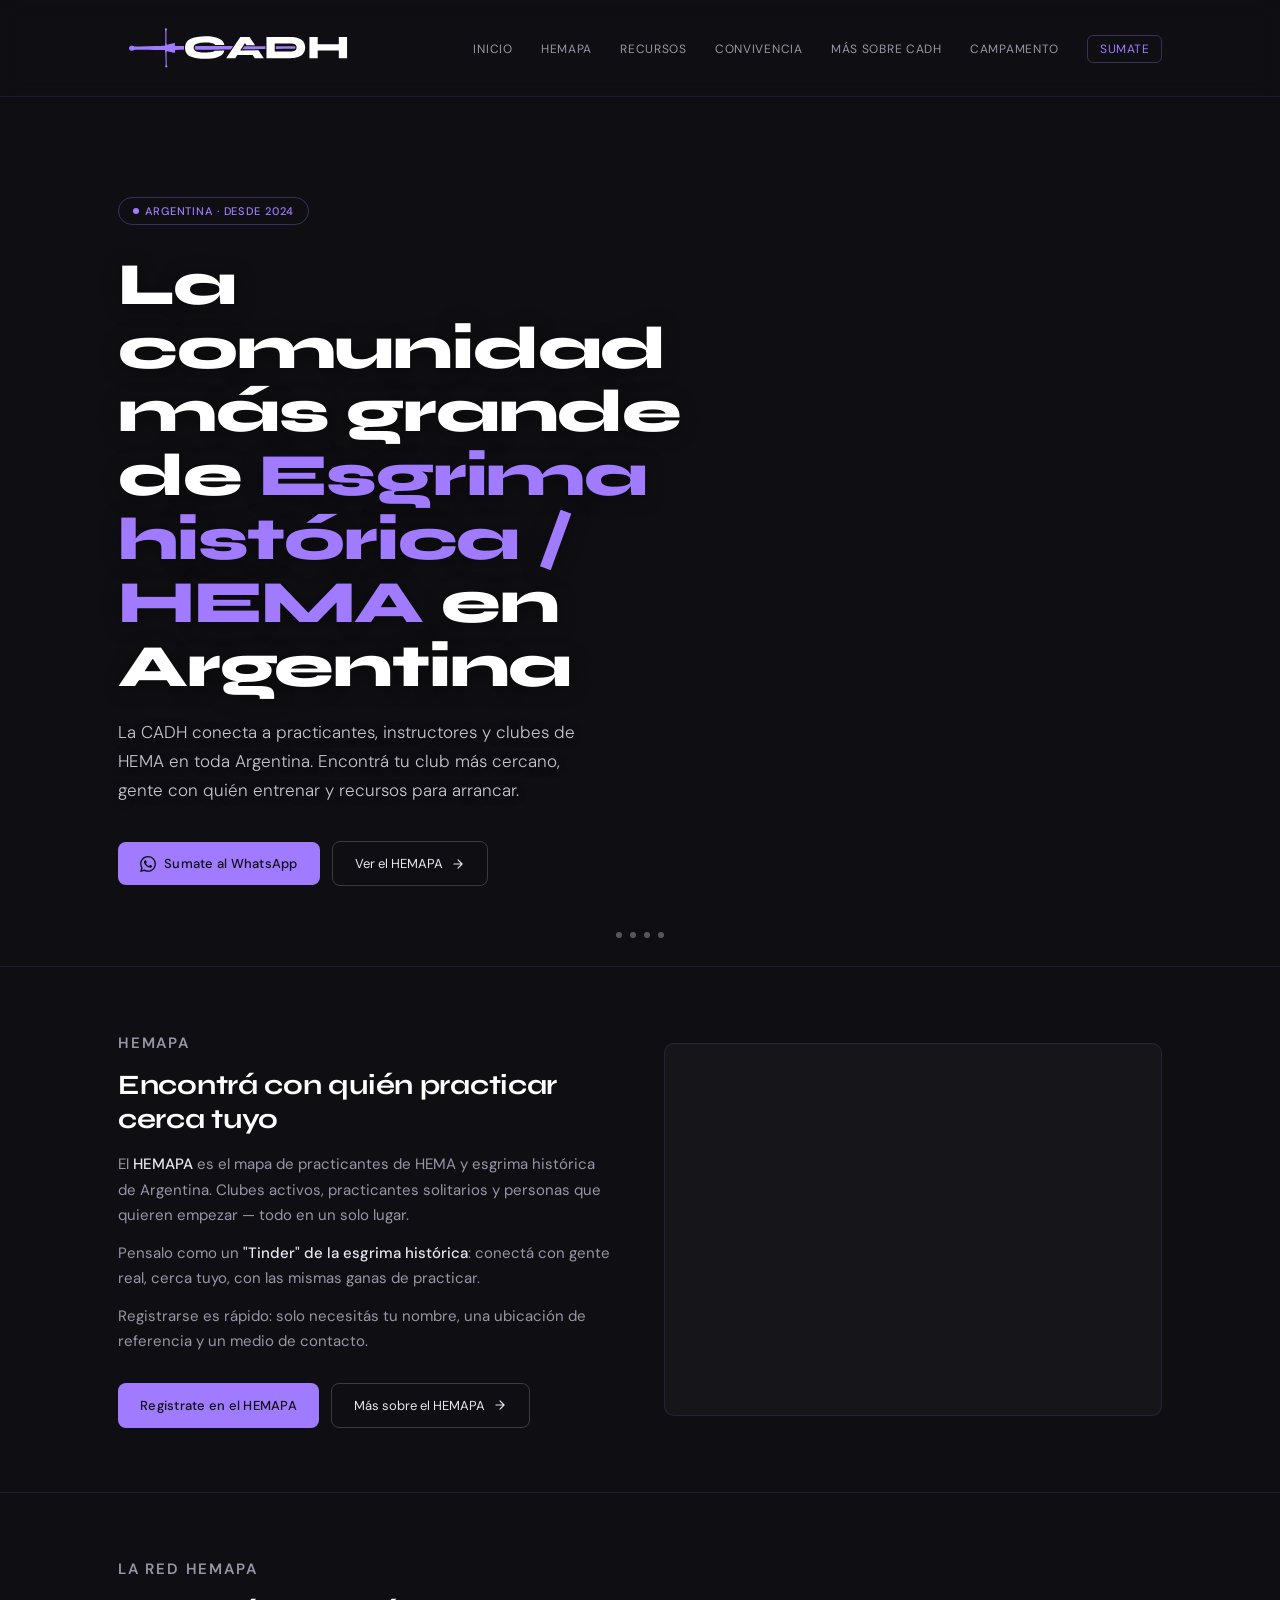
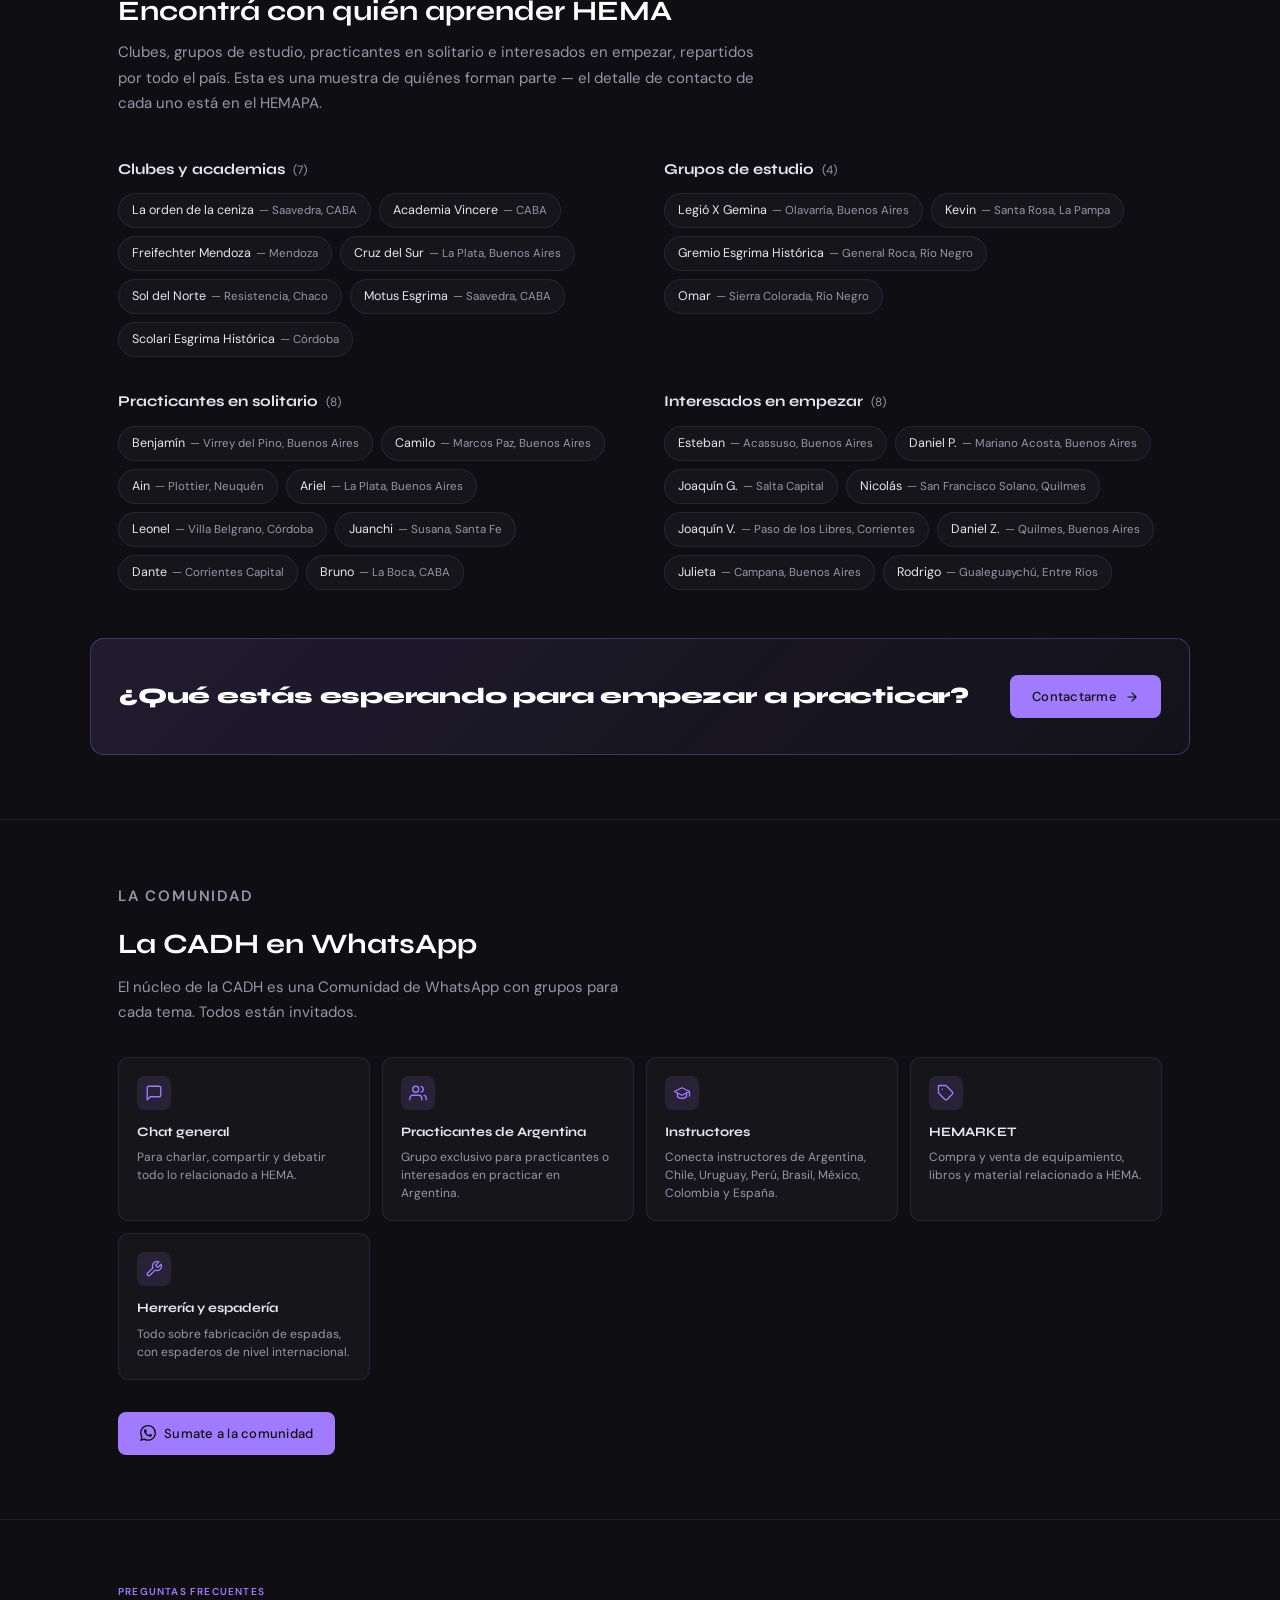
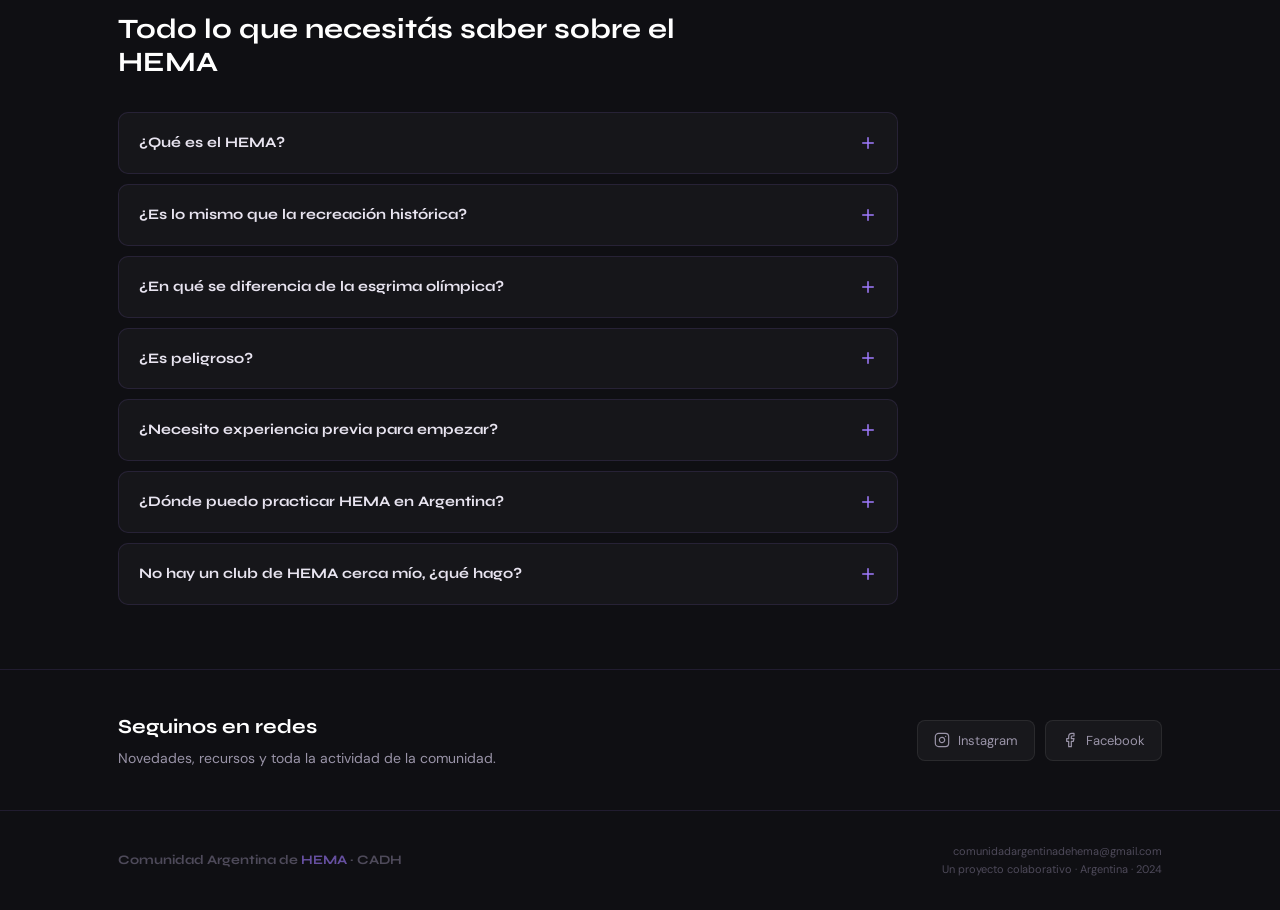
==== commit 264d7c21: "Update index.html" ====
--- a/index.html
+++ b/index.html
@@ -1024,7 +1024,7 @@
               Argentina · Desde 2024
             </span>
           </div>
-          <h1>HEMA y <em>esgrima histórica</em> en Argentina: la comunidad más grande del país</h1>
+          <h1>La comunidad más grande de <em>Esgrima histórica / HEMA</em> en Argentina</h1>
           <p class="hero-sub">
             La CADH conecta a practicantes, instructores y clubes de HEMA en toda Argentina. Encontrá tu club más cercano, gente con quién entrenar y recursos para arrancar.
           </p>
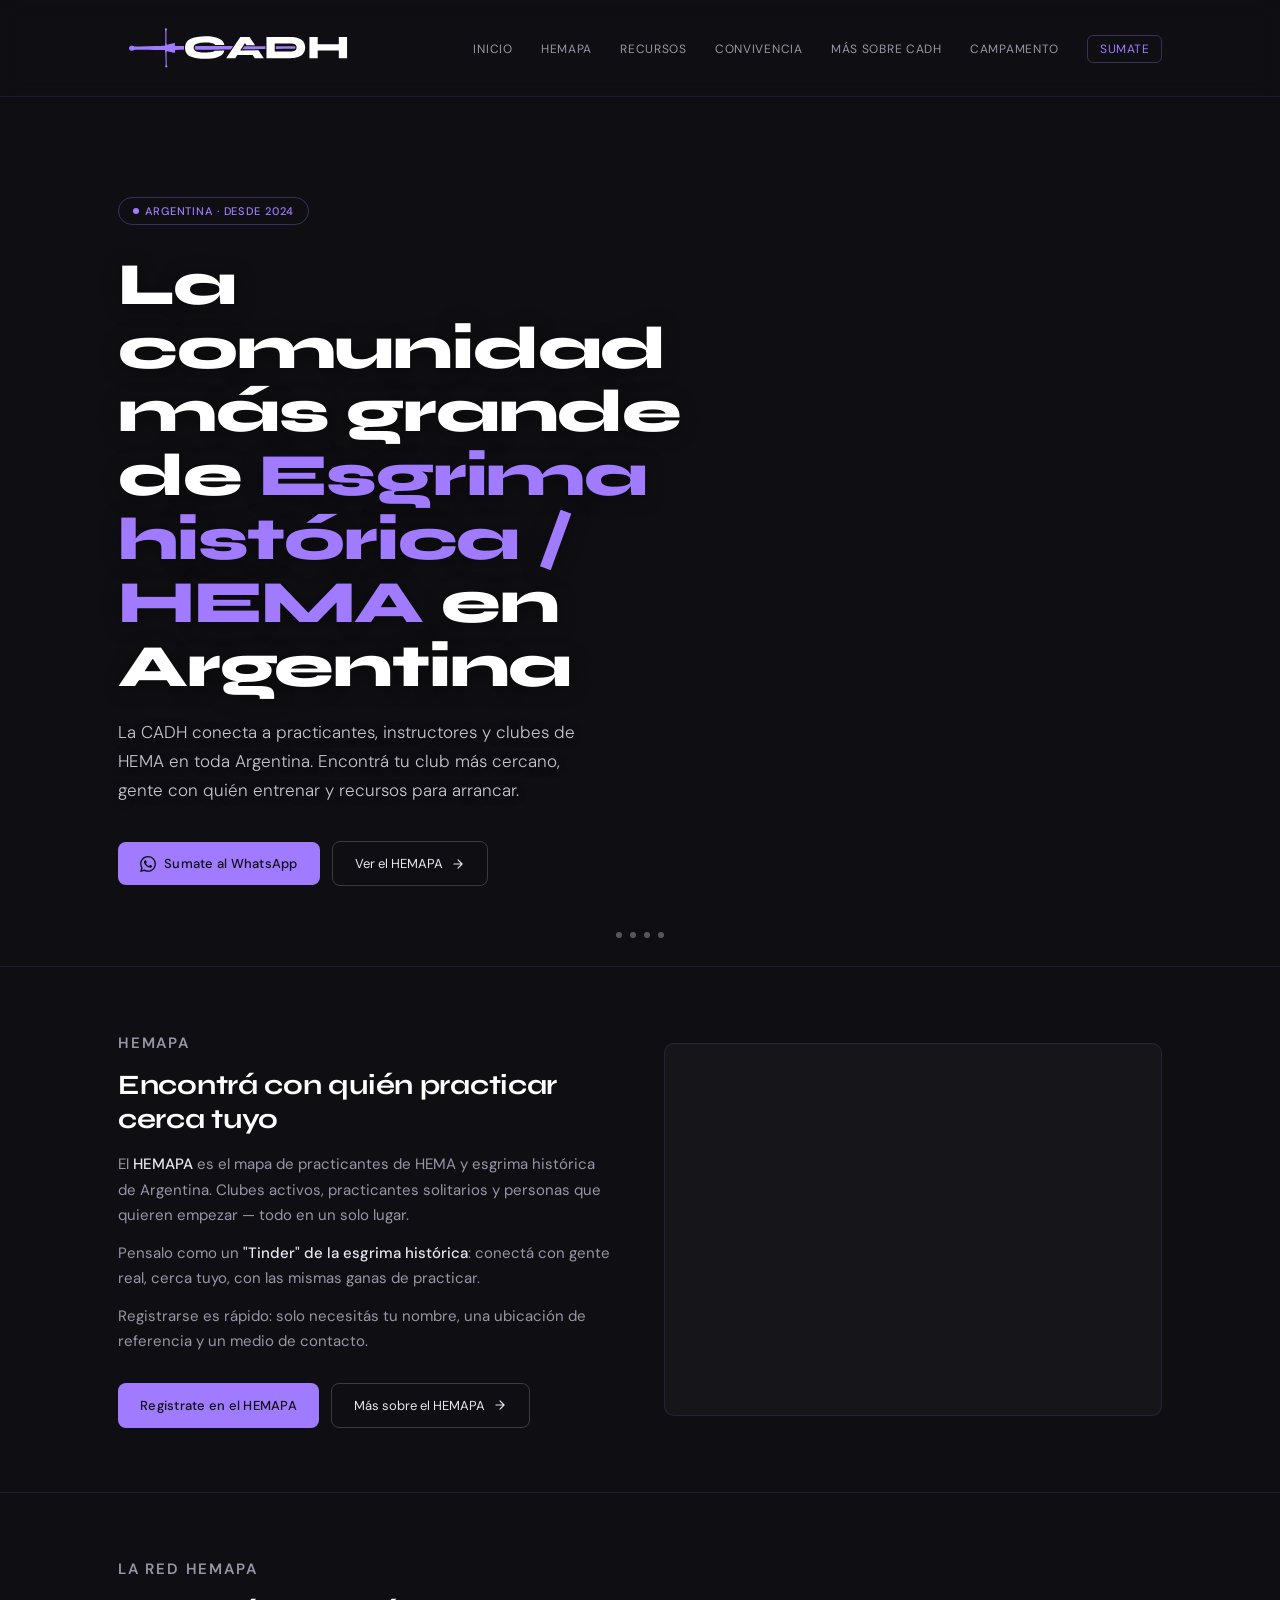
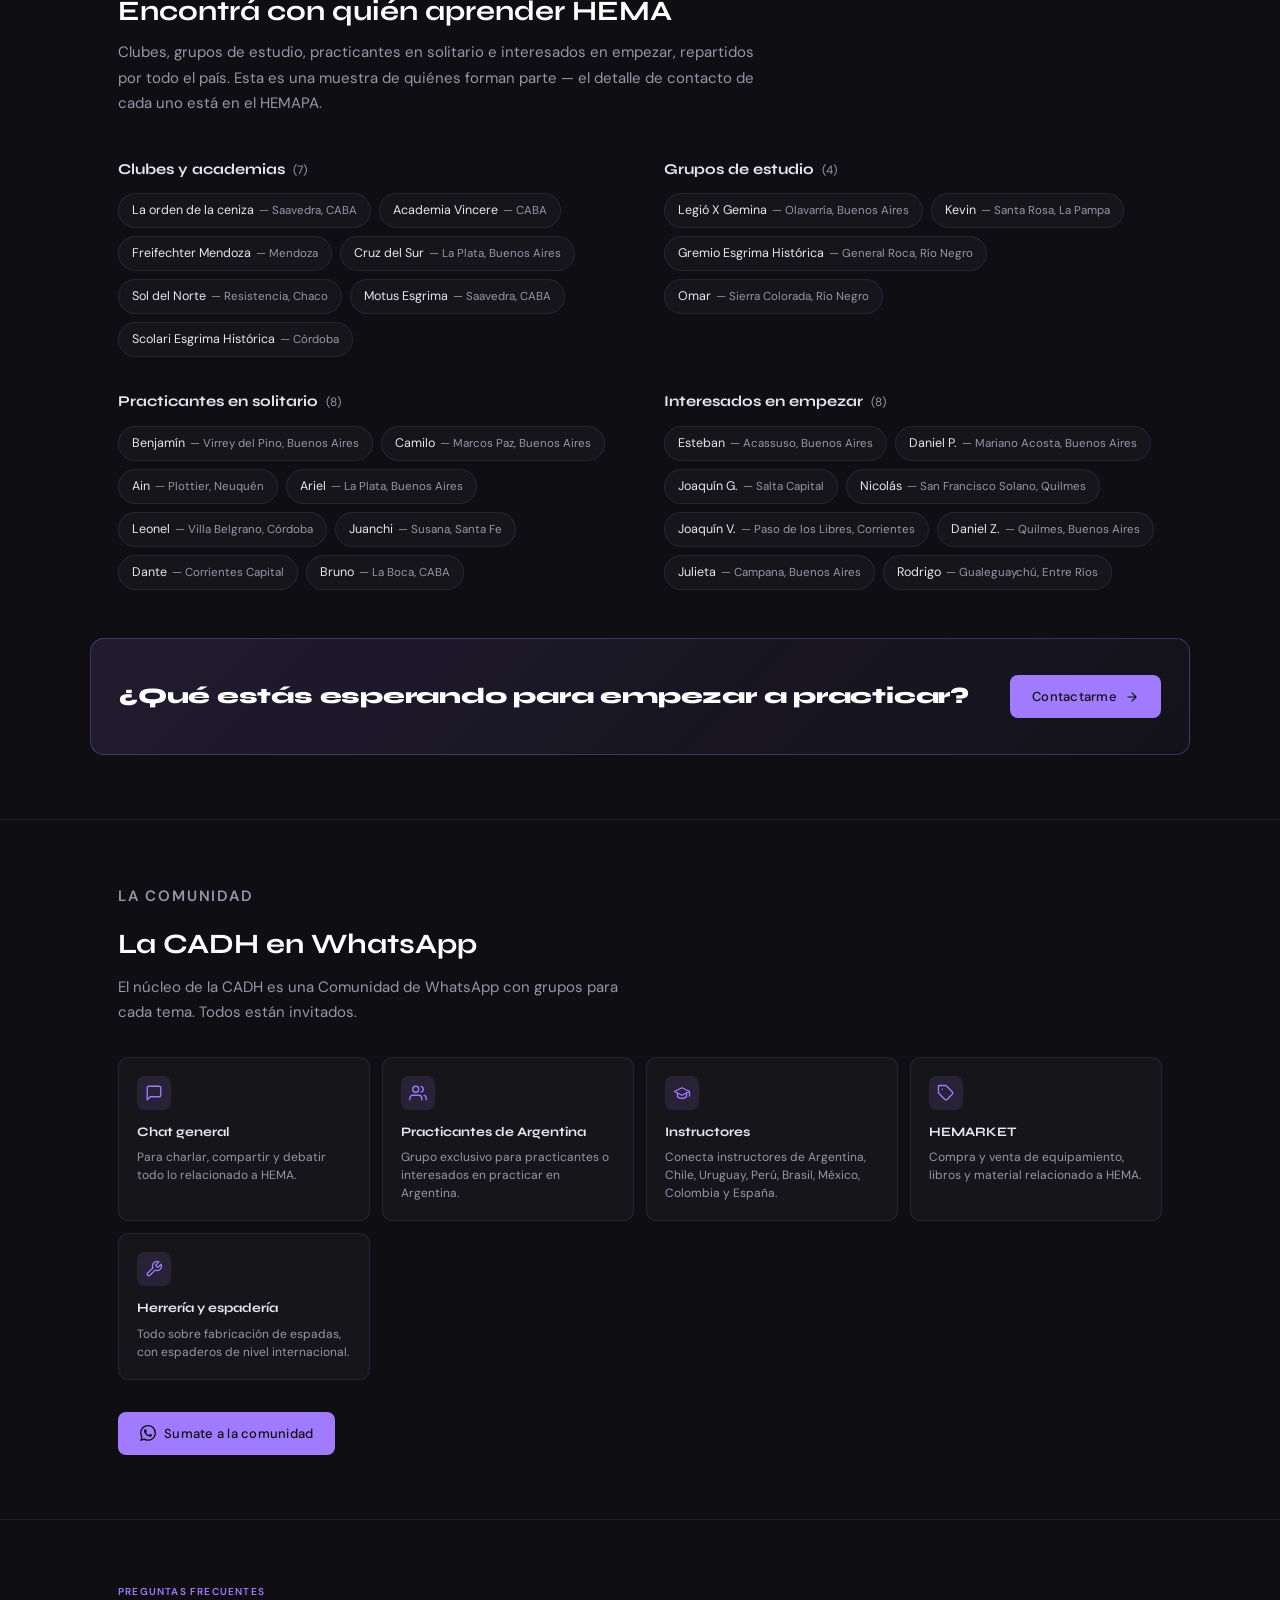
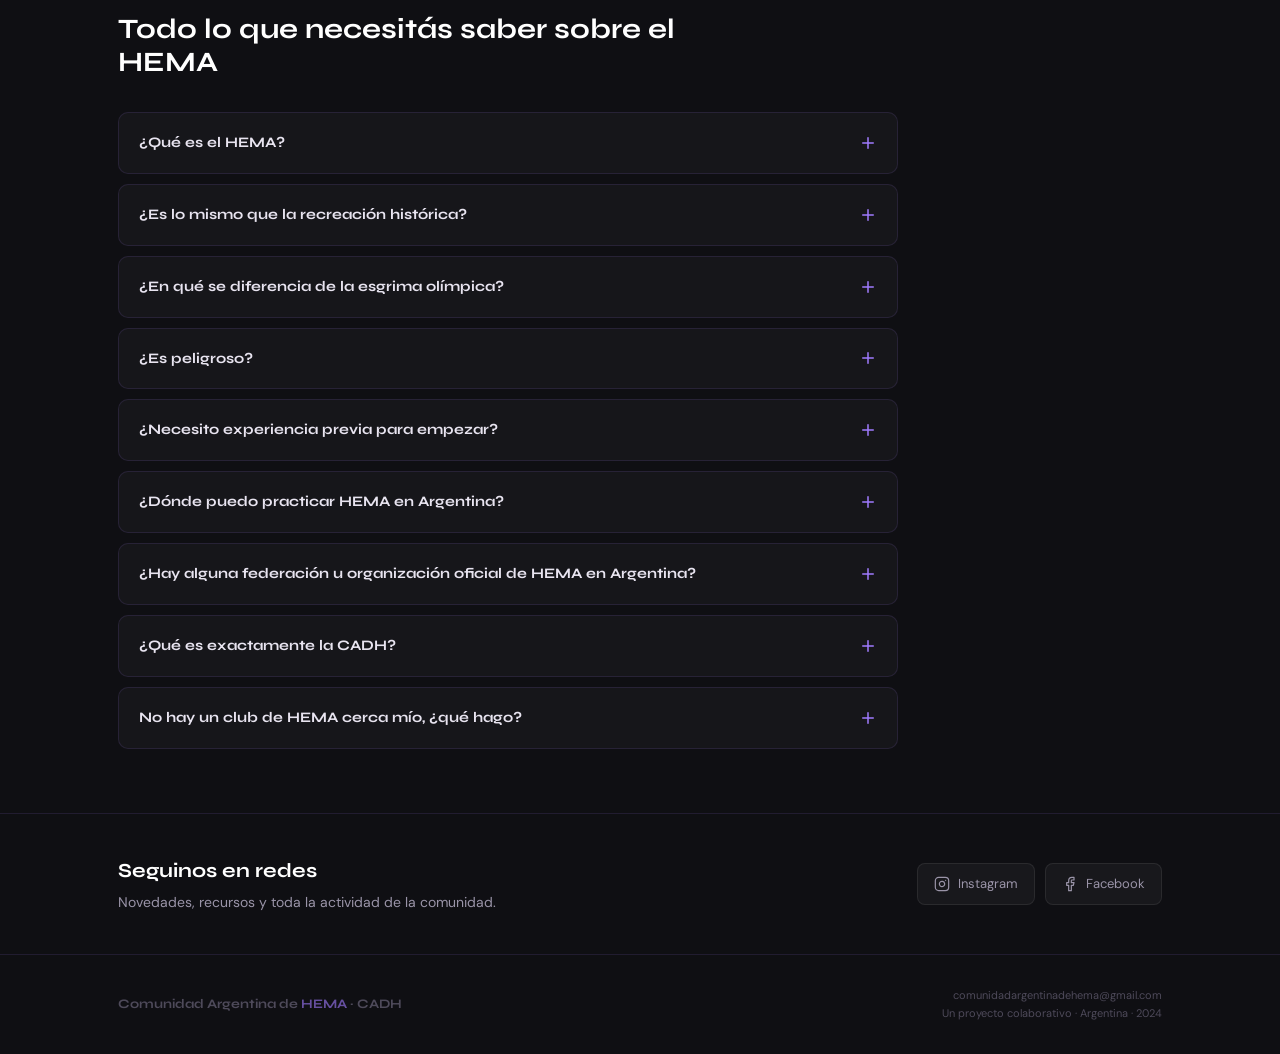
==== commit b8af49b2: "Update index.html" ====
--- a/index.html
+++ b/index.html
@@ -1101,12 +1101,8 @@
         </div>
 
         <!--
-          Lista de la comunidad HEMAPA — HTML estático a propósito (no generado por JS)
-          para que Google pueda leer los nombres/ciudades directo del código fuente.
-
-          Para agregar una persona/club nuevo: copiá una línea <span class="comunidad-chip">
+          Para agregar una persona/club nuevo: copiar una línea <span class="comunidad-chip">
           dentro de la categoría que corresponda y cambiá el nombre y el lugar.
-          Los datos de contacto NUNCA van acá — esos solo están en hemapa.html.
         -->
         <div class="comunidad-categorias" id="comunidadCategorias">
 
@@ -1304,6 +1300,28 @@
             </summary>
             <div class="faq-answer">
               <p>Consultá el <a href="hemapa.html">HEMAPA</a>: vas a encontrar un amplio listado de clubes, así como personas interesadas en practicar por su cuenta.</p>
+            </div>
+          </details>
+
+          <details class="faq-item">
+            <summary>
+              ¿Hay alguna federación u organización oficial de HEMA en Argentina?
+              <svg class="faq-icon" viewBox="0 0 24 24" fill="none" stroke="currentColor" stroke-width="2" stroke-linecap="round" aria-hidden="true"><path d="M12 5v14M5 12h14"/></svg>
+            </summary>
+			
+            <div class="faq-answer">
+              <p>No. El HEMA, por su naturaleza, es una disciplina descentralizada, no existe una federación ni una entidad oficial que nuclee a todos los que lo practican en el país. Lo que sí existe son comunidades, clubes y grupos independientes, cada uno organizado a su manera. Ninguna comunidad es la "comunidad oficial de HEMA en Argentina".</p>
+            </div>
+          </details>
+
+          <details class="faq-item">
+            <summary>
+              ¿Qué es exactamente la CADH?
+              <svg class="faq-icon" viewBox="0 0 24 24" fill="none" stroke="currentColor" stroke-width="2" stroke-linecap="round" aria-hidden="true"><path d="M12 5v14M5 12h14"/></svg>
+            </summary>
+			
+            <div class="faq-answer">
+              <p>Somos una Comunidad de WhatsApp que nuclea a la mayoría de los clubes del país. Hoy somos el grupo humano más activo de HEMA en Argentina, con más de un centenar de participantes diarios. En la sección <a href="sobre-cadh.html">Más sobre HEMA</a> vas a encontrar toda la información que necesites. </p>
             </div>
           </details>
 
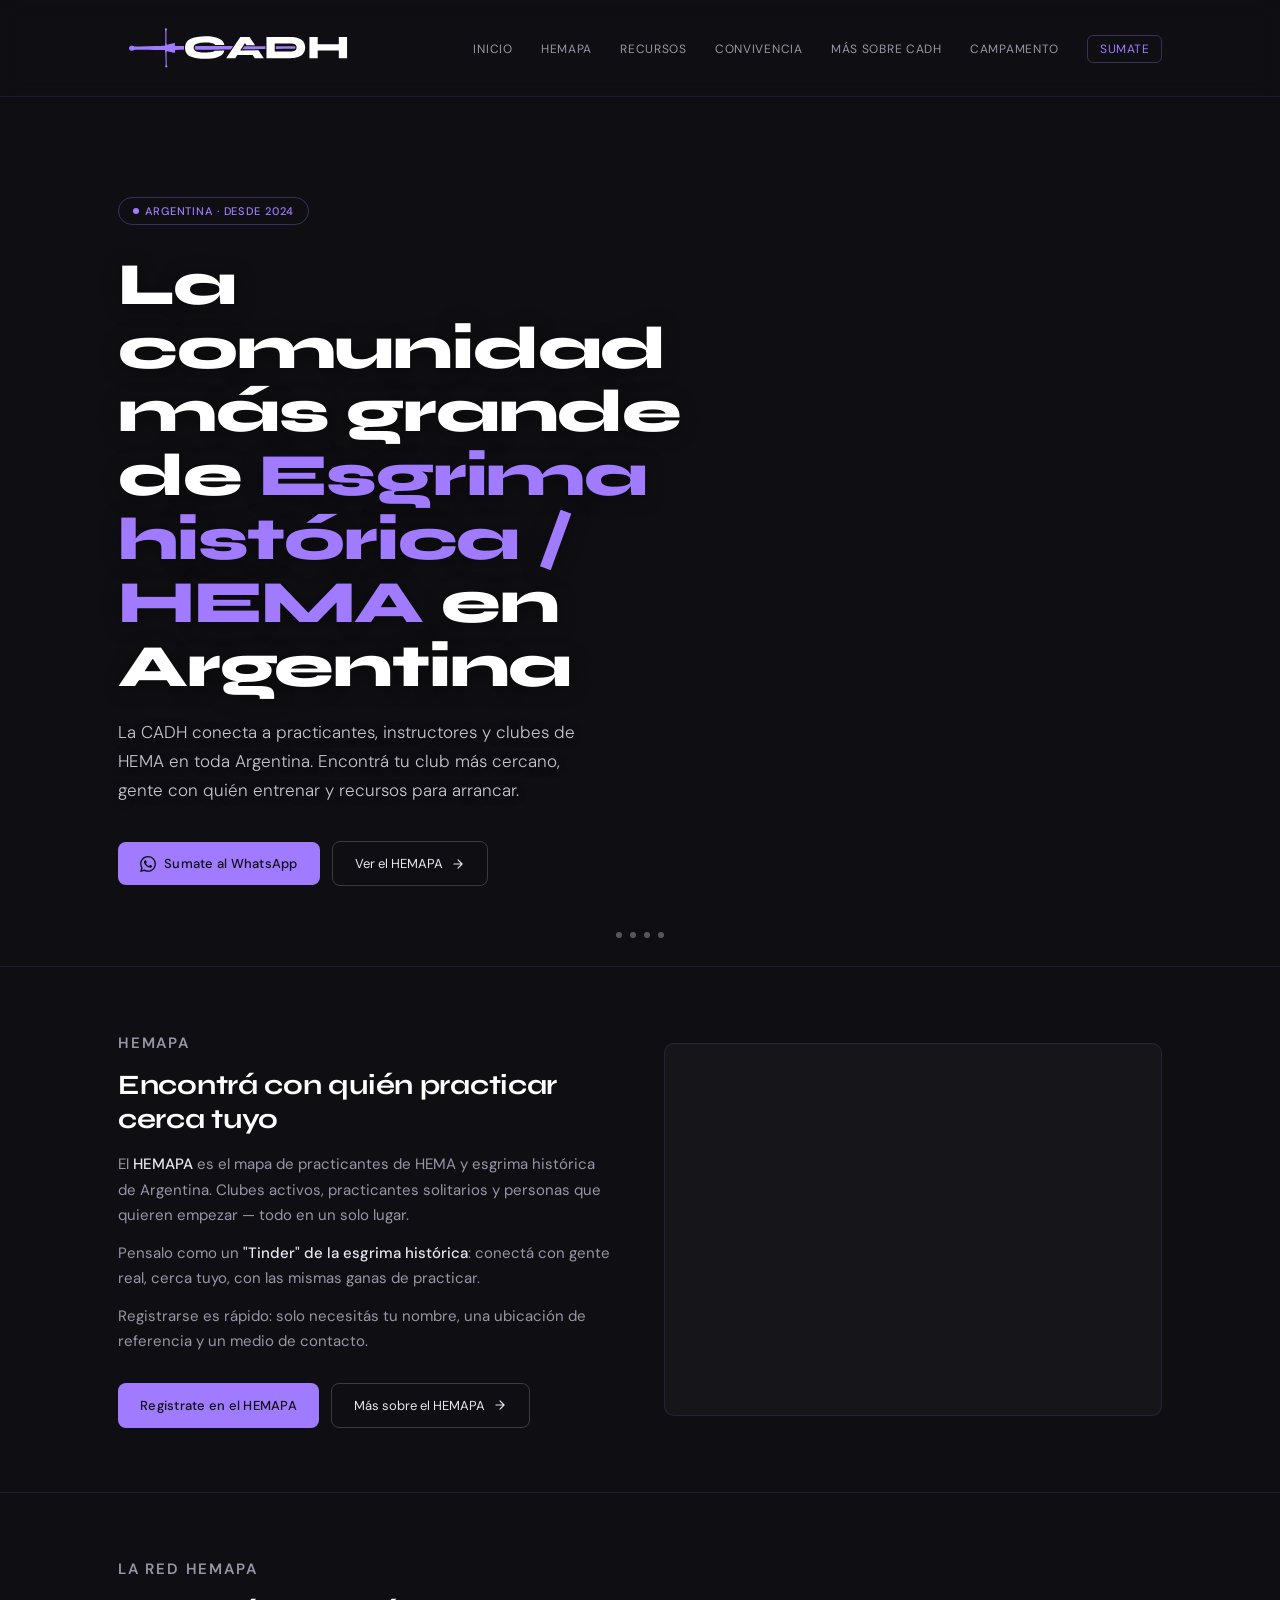
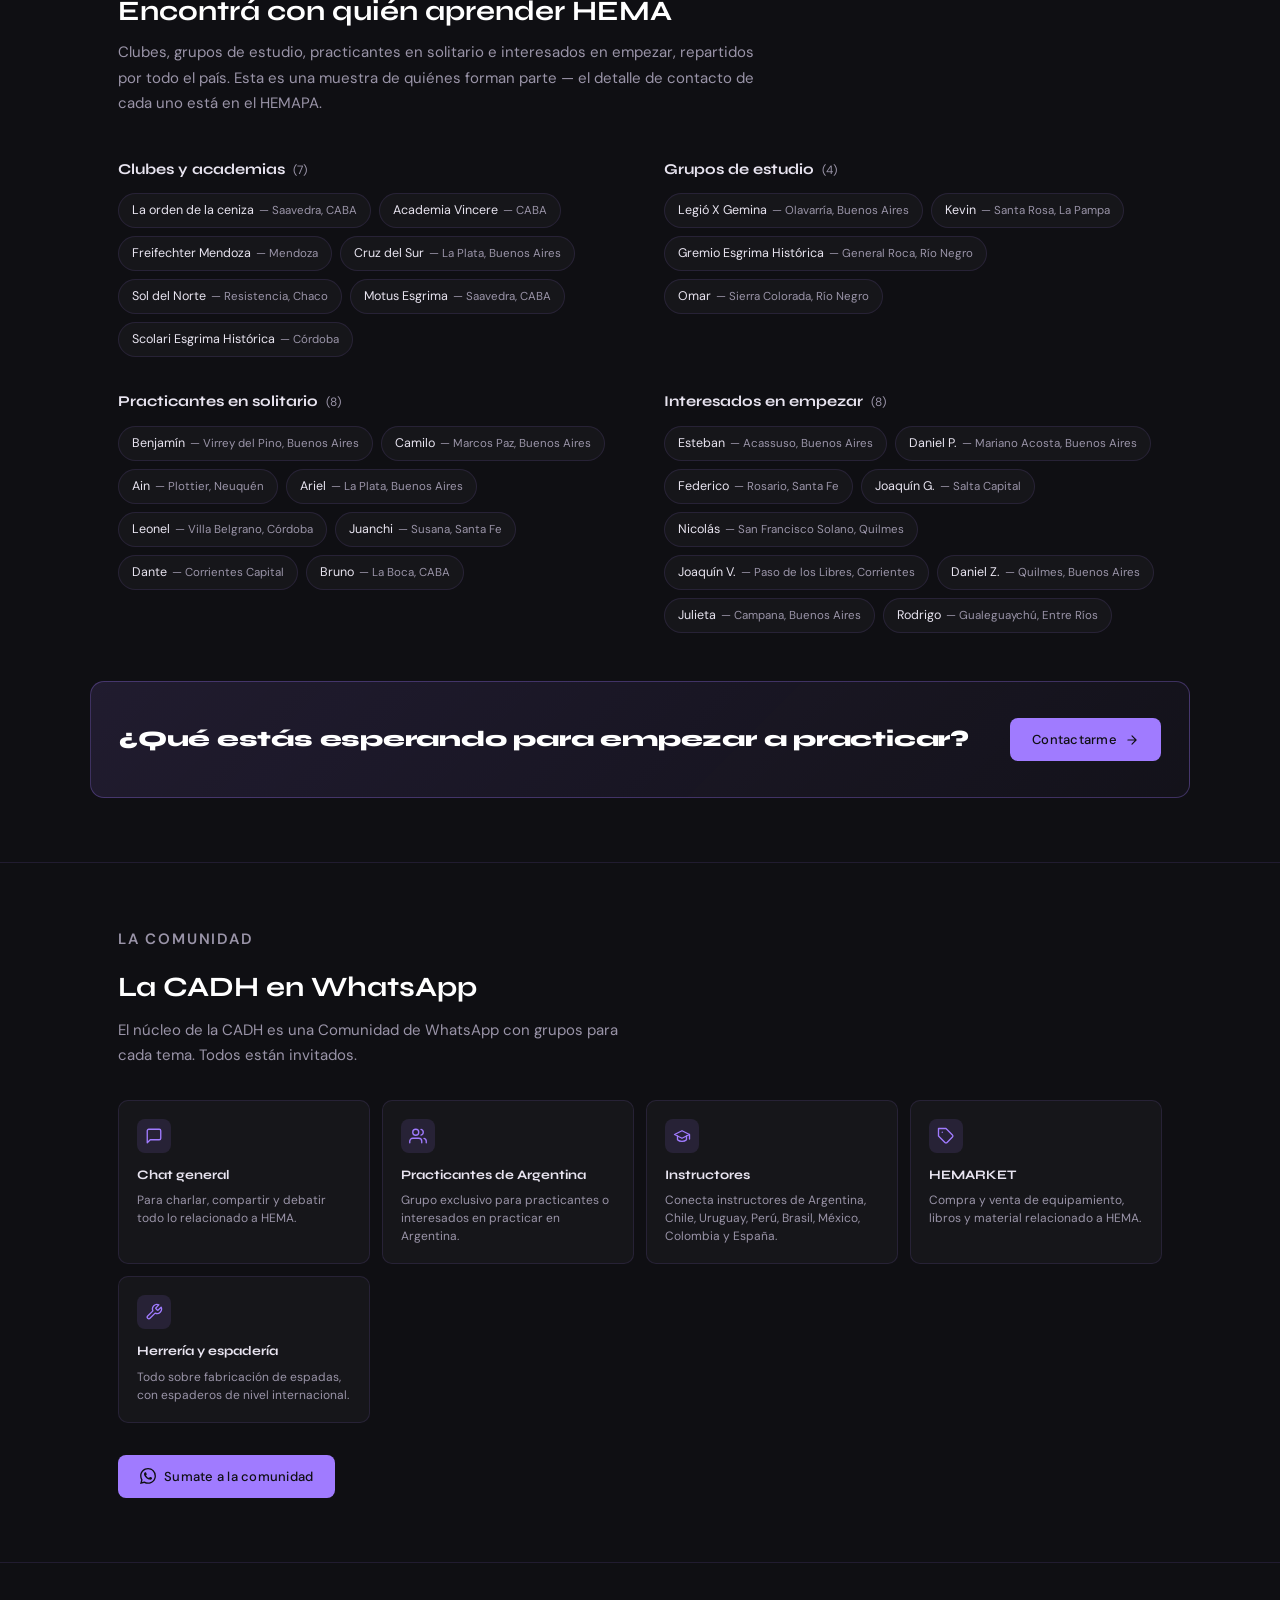
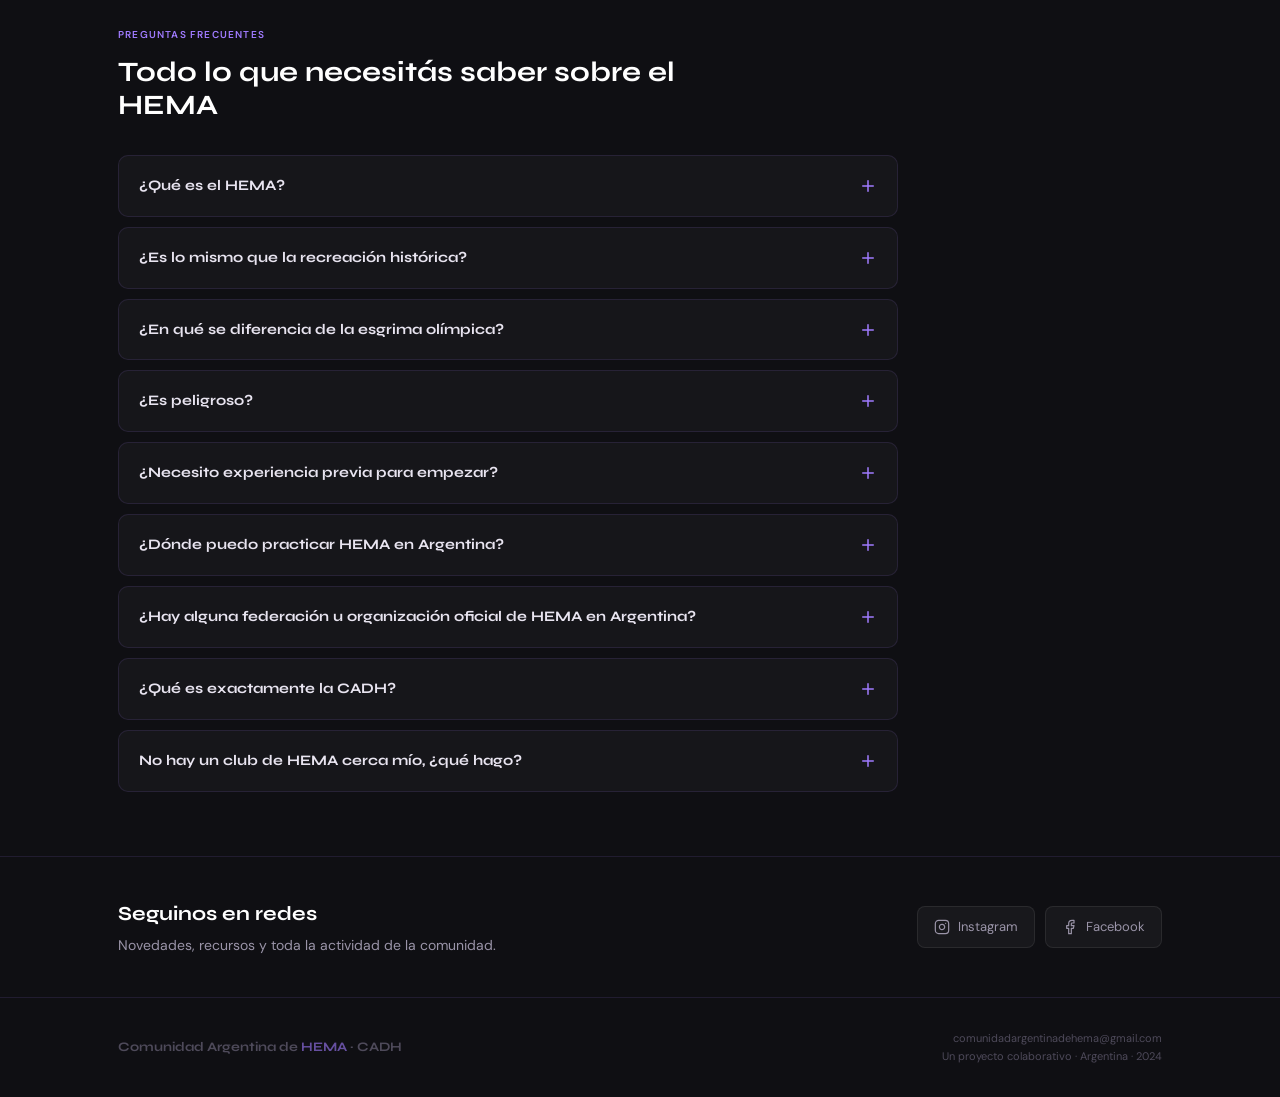
==== commit b5858997: "Update index.html" ====
--- a/index.html
+++ b/index.html
@@ -1160,6 +1160,7 @@
             <div class="comunidad-chips">
               <span class="comunidad-chip">Esteban <span class="chip-lugar">— Acassuso, Buenos Aires</span></span>
               <span class="comunidad-chip">Daniel P. <span class="chip-lugar">— Mariano Acosta, Buenos Aires</span></span>
+			  <span class="comunidad-chip">Federico <span class="chip-lugar">— Rosario, Santa Fe</span></span>
               <span class="comunidad-chip">Joaquín G. <span class="chip-lugar">— Salta Capital</span></span>
               <span class="comunidad-chip">Nicolás <span class="chip-lugar">— San Francisco Solano, Quilmes</span></span>
               <span class="comunidad-chip">Joaquín V. <span class="chip-lugar">— Paso de los Libres, Corrientes</span></span>
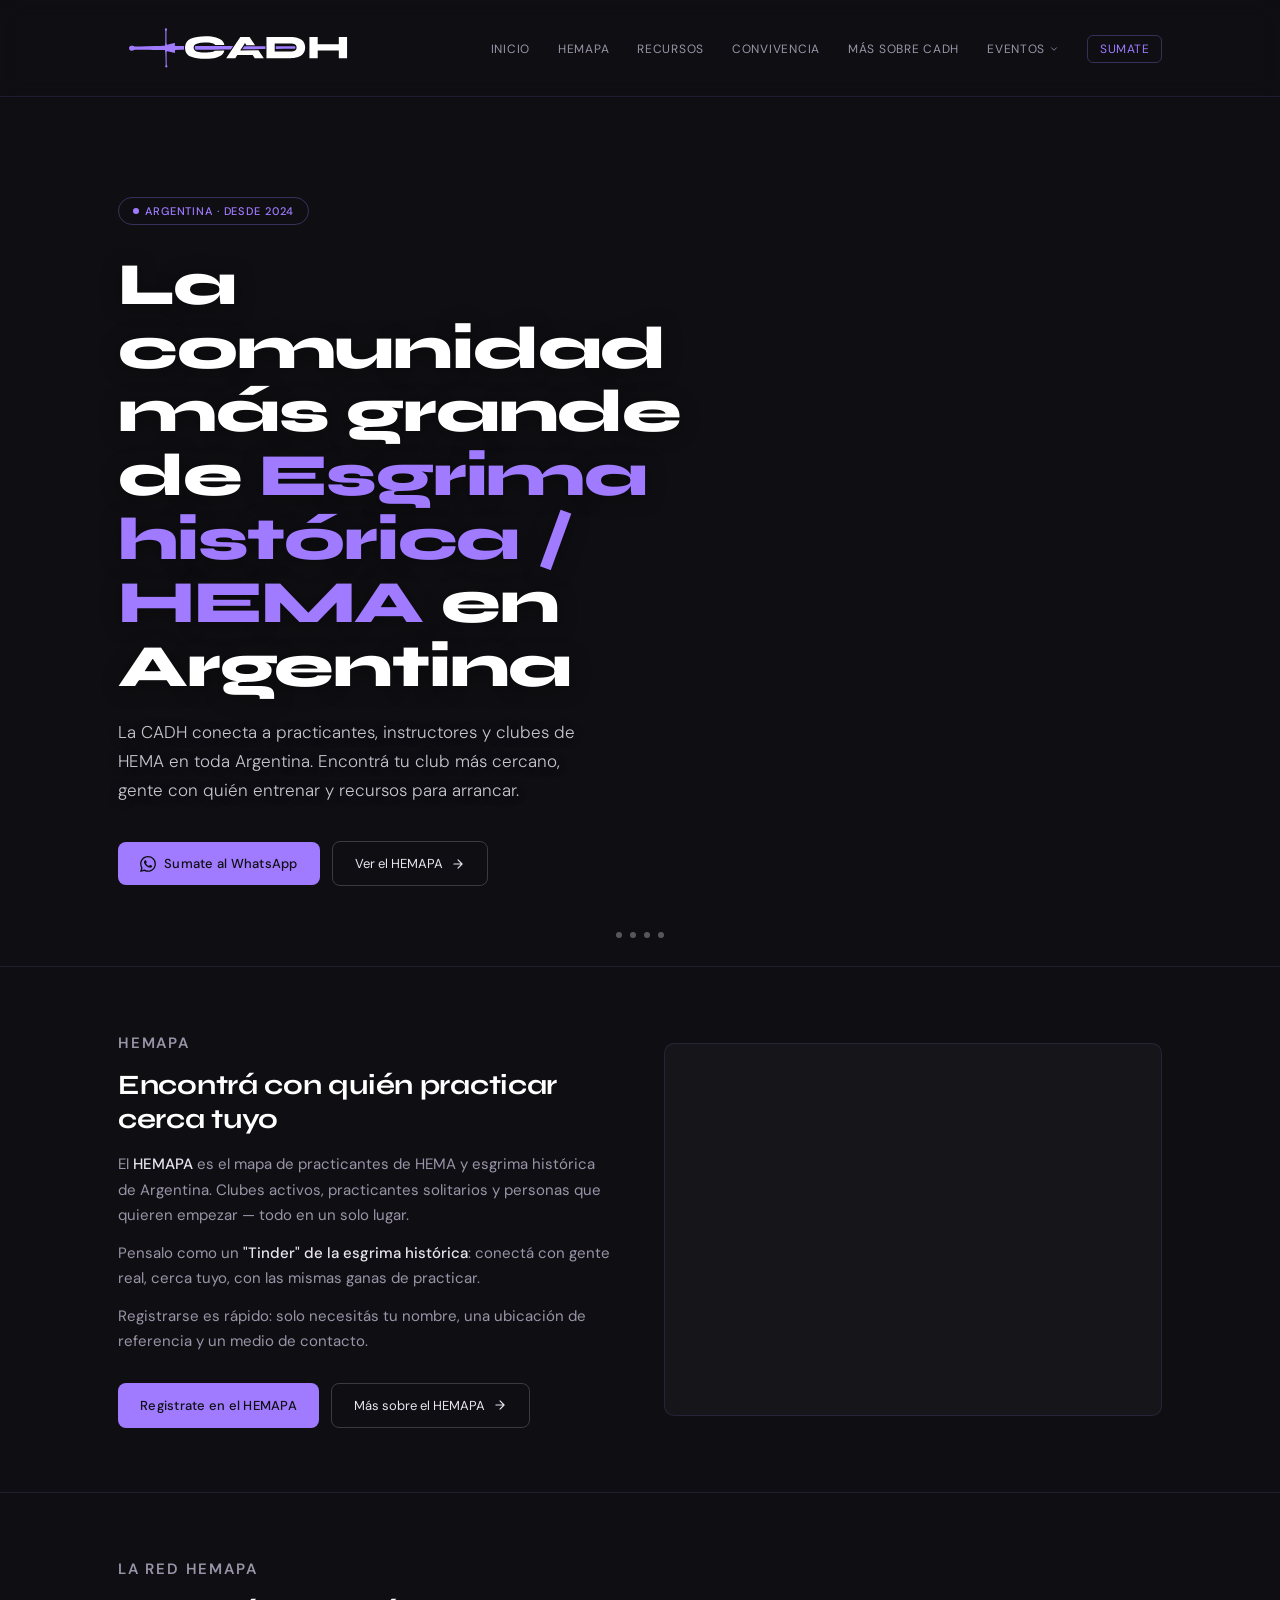
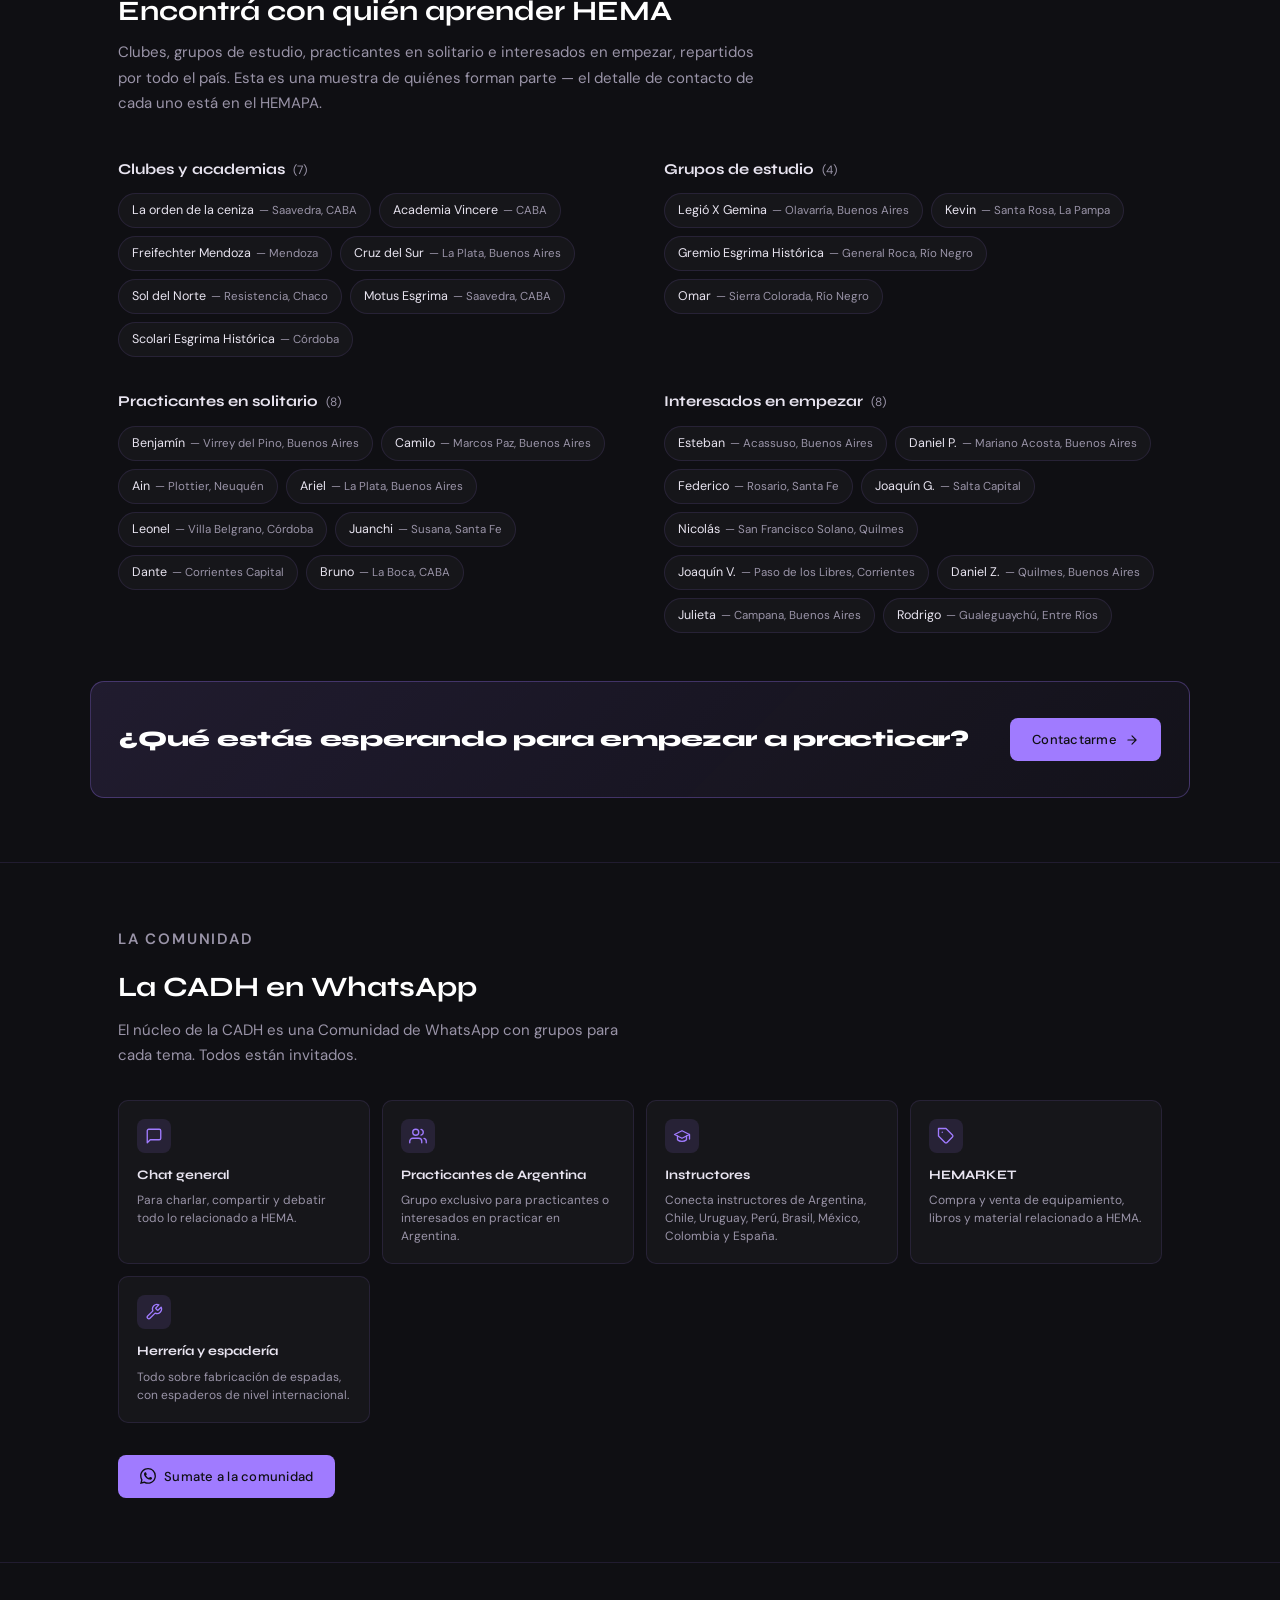
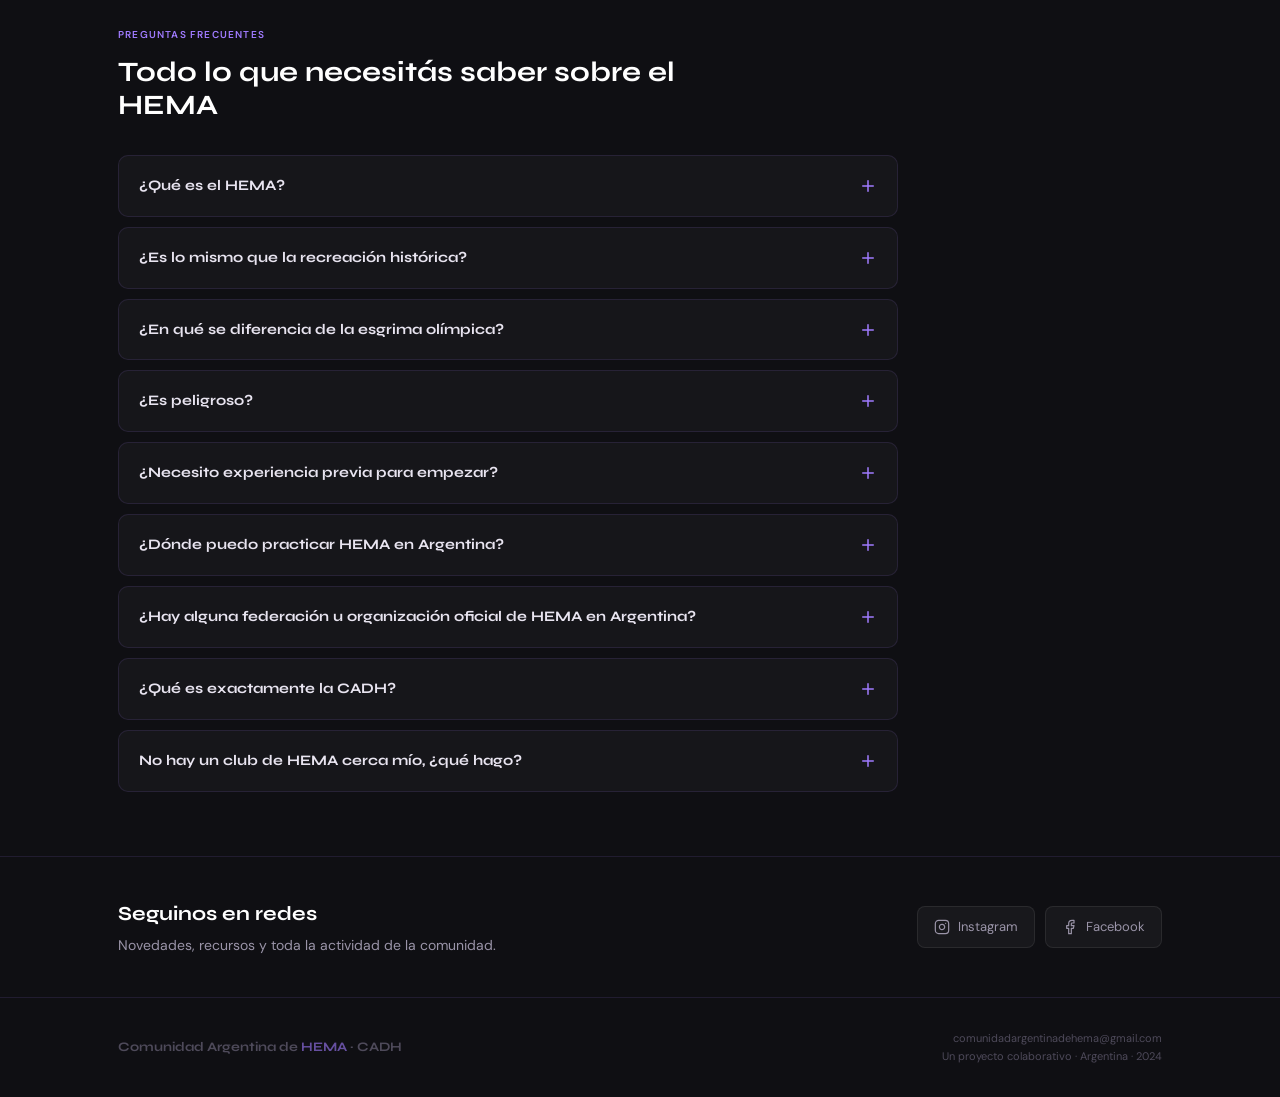
==== commit 43d1995e: "Nueva nav con evento" ====
--- a/index.html
+++ b/index.html
@@ -225,6 +225,87 @@
       letter-spacing: 0.04em;
     }
     .nav-links .nav-cta a:hover { background: rgba(160,120,255,0.08); }
+
+    /* ── DROPDOWN "EVENTOS" ── */
+    .nav-dropdown { position: relative; }
+    .nav-dropdown-toggle {
+      display: inline-flex;
+      align-items: center;
+      gap: 4px;
+      font-family: var(--font-body);
+      font-size: 12px;
+      font-weight: 400;
+      letter-spacing: 0.06em;
+      text-transform: uppercase;
+      color: var(--color-text-muted);
+      background: none;
+      border: none;
+      padding: 0;
+      cursor: pointer;
+      transition: color 0.2s;
+    }
+    .nav-dropdown-toggle:hover,
+    .nav-dropdown:hover .nav-dropdown-toggle,
+    .nav-dropdown:focus-within .nav-dropdown-toggle { color: var(--color-text); }
+    .nav-dropdown-toggle.active { color: var(--color-accent); }
+    .nav-dropdown-arrow { transition: transform 0.2s; flex-shrink: 0; }
+    .nav-dropdown:hover .nav-dropdown-arrow,
+    .nav-dropdown:focus-within .nav-dropdown-arrow { transform: rotate(180deg); }
+    .nav-dropdown::after {
+      content: '';
+      position: absolute;
+      top: 100%;
+      left: 0;
+      right: 0;
+      height: 14px;
+    }
+    .nav-dropdown-menu {
+      list-style: none;
+      position: absolute;
+      top: 100%;
+      left: 50%;
+      margin-top: 14px;
+      background: rgba(15, 15, 19, 0.98);
+      border: 1px solid var(--color-border);
+      border-radius: 10px;
+      padding: 8px;
+      min-width: 210px;
+      opacity: 0;
+      visibility: hidden;
+      transform: translateX(-50%) translateY(-6px);
+      transition: opacity 0.2s, transform 0.2s, visibility 0.2s;
+      box-shadow: 0 12px 32px rgba(0,0,0,0.4);
+    }
+    .nav-dropdown:hover .nav-dropdown-menu,
+    .nav-dropdown:focus-within .nav-dropdown-menu {
+      opacity: 1;
+      visibility: visible;
+      transform: translateX(-50%) translateY(0);
+    }
+    .nav-dropdown-menu a {
+      display: block;
+      padding: 9px 12px;
+      border-radius: 6px;
+      font-size: 12.5px;
+      font-weight: 400;
+      text-transform: none;
+      letter-spacing: 0.01em;
+      color: var(--color-text-muted);
+      white-space: nowrap;
+      transition: color 0.2s, background 0.2s;
+    }
+    .nav-dropdown-menu a:hover { background: rgba(160,120,255,0.08); color: var(--color-text); }
+    .nav-dropdown-menu a.active { color: var(--color-accent); }
+
+    .nav-mobile-label {
+      font-size: 11px;
+      font-weight: 600;
+      letter-spacing: 0.1em;
+      text-transform: uppercase;
+      color: var(--color-accent);
+      padding: 14px 0 4px;
+    }
+    .nav-mobile a.nav-mobile-sub { padding-left: 14px; font-size: 13px; }
 
     /* Hamburger */
     .nav-toggle {
@@ -971,7 +1052,16 @@
           <li><a href="recursos.html">Recursos</a></li>
           <li><a href="convivencia.html">Convivencia</a></li>
           <li><a href="sobre-cadh.html">Más sobre CADH</a></li>
-          <li><a href="campamento.html">Campamento</a></li>
+          <li class="nav-dropdown">
+            <button class="nav-dropdown-toggle" aria-haspopup="true" aria-expanded="false">
+              Eventos
+              <svg class="nav-dropdown-arrow" viewBox="0 0 24 24" fill="none" stroke="currentColor" stroke-width="2" stroke-linecap="round" stroke-linejoin="round" width="10" height="10" aria-hidden="true"><path d="M6 9l6 6 6-6"/></svg>
+            </button>
+            <ul class="nav-dropdown-menu">
+              <li><a href="campamento.html">Campamento CADH</a></li>
+              <li><a href="torneo-hojas-de-plata.html">Torneo Hojas de Plata</a></li>
+            </ul>
+          </li>
           <li class="nav-cta"><a href="https://chat.whatsapp.com/J8FOacdq1g0GMBEtuvFxuf" target="_blank" rel="noopener">Sumate</a></li>
         </ul>
         <button class="nav-toggle" id="navToggle" aria-label="Abrir menú" aria-expanded="false">
@@ -985,7 +1075,9 @@
       <a href="recursos.html">Recursos</a>
       <a href="convivencia.html">Convivencia</a>
       <a href="sobre-cadh.html">Más sobre CADH</a>
-      <a href="campamento.html">Campamento</a>
+      <span class="nav-mobile-label">Eventos</span>
+      <a href="campamento.html" class="nav-mobile-sub">Campamento CADH</a>
+      <a href="torneo-hojas-de-plata.html" class="nav-mobile-sub">Torneo Hojas de Plata</a>
       <a href="https://chat.whatsapp.com/J8FOacdq1g0GMBEtuvFxuf" target="_blank" rel="noopener" class="mobile-cta">Sumate al WhatsApp →</a>
     </nav>
   </header>
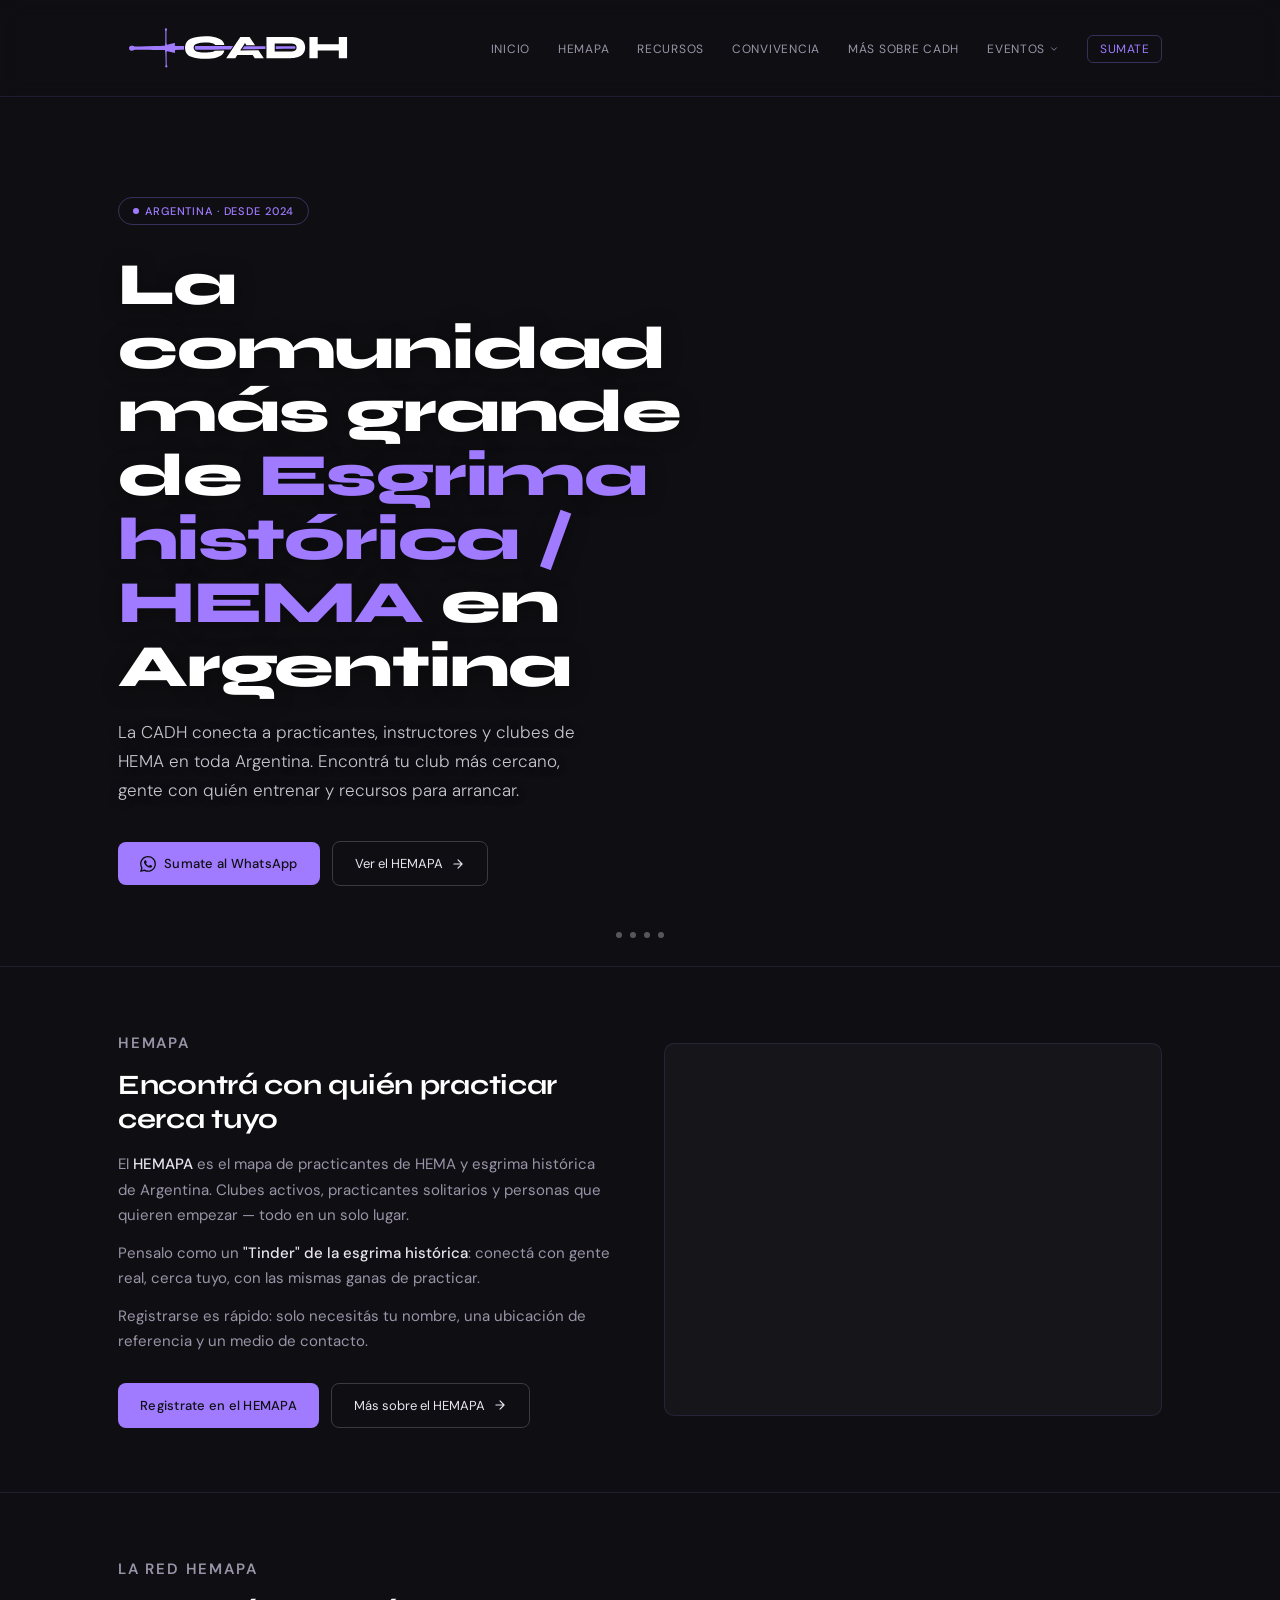
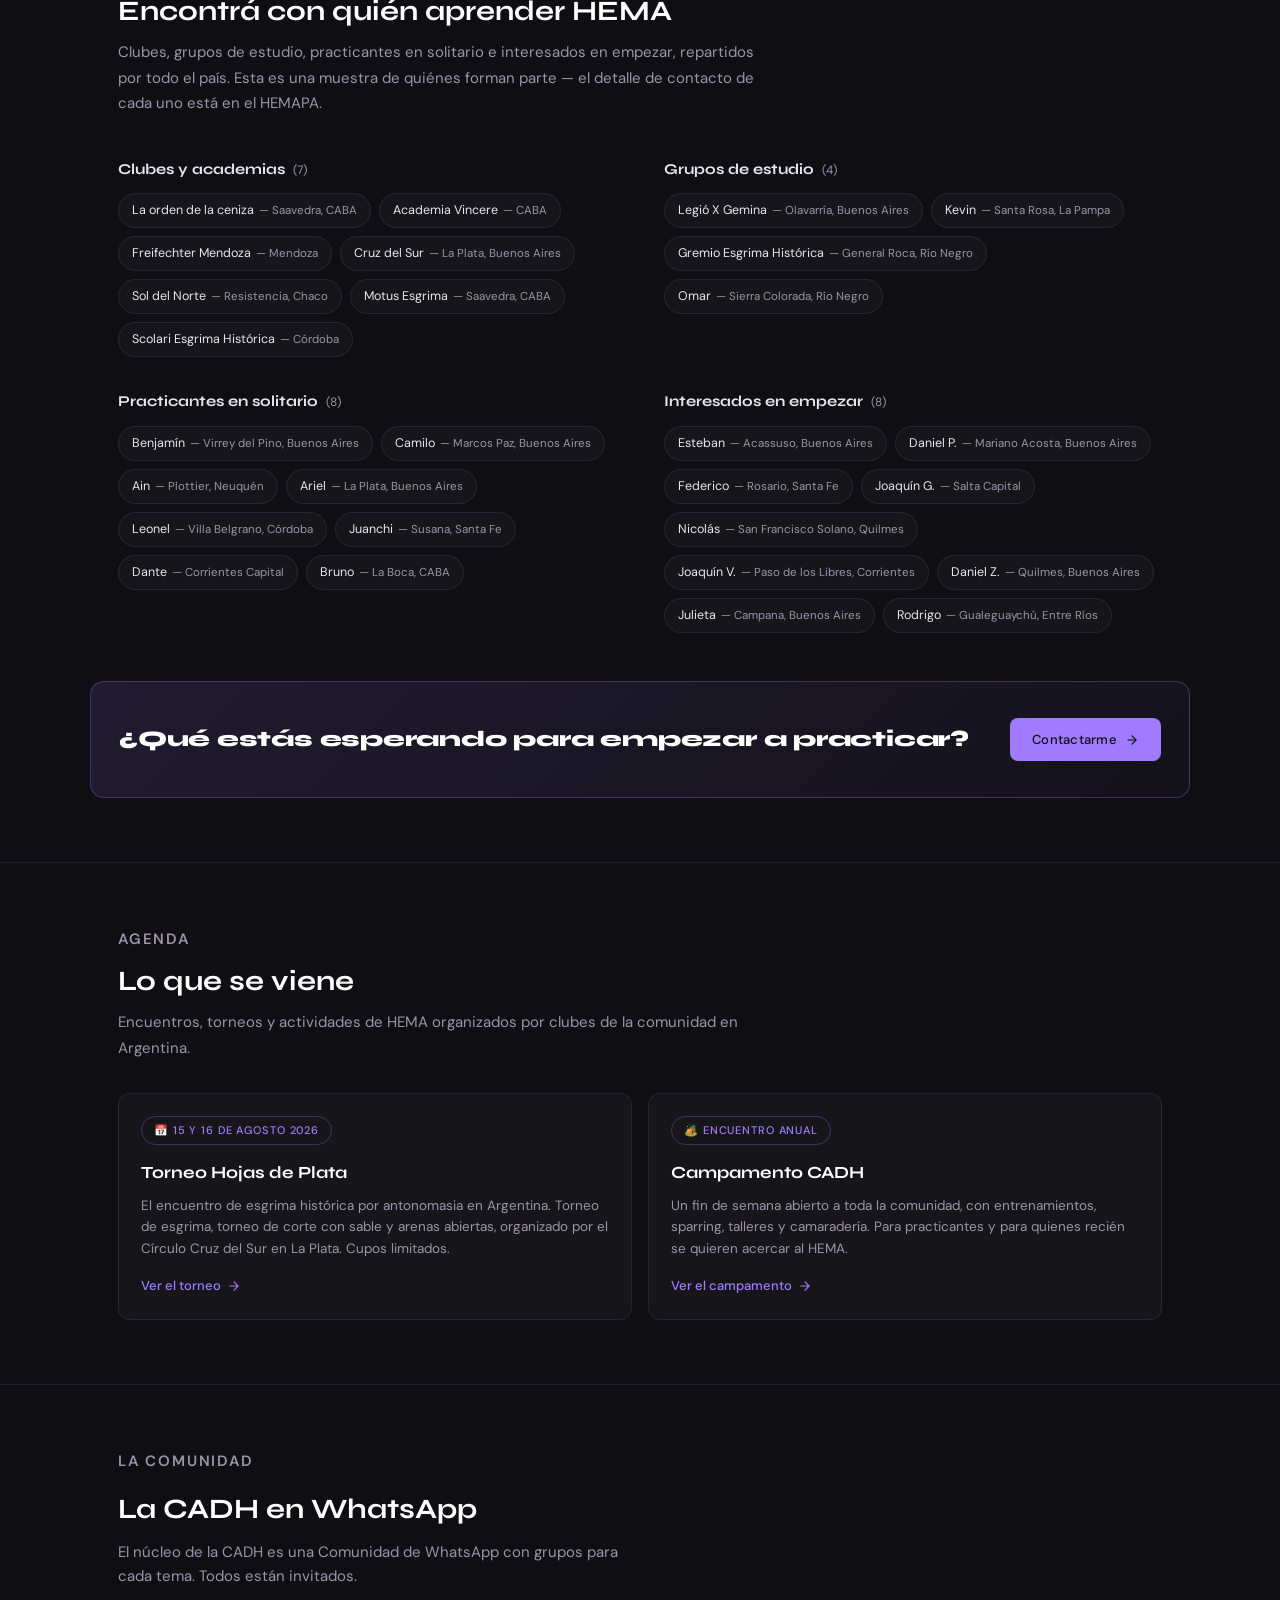
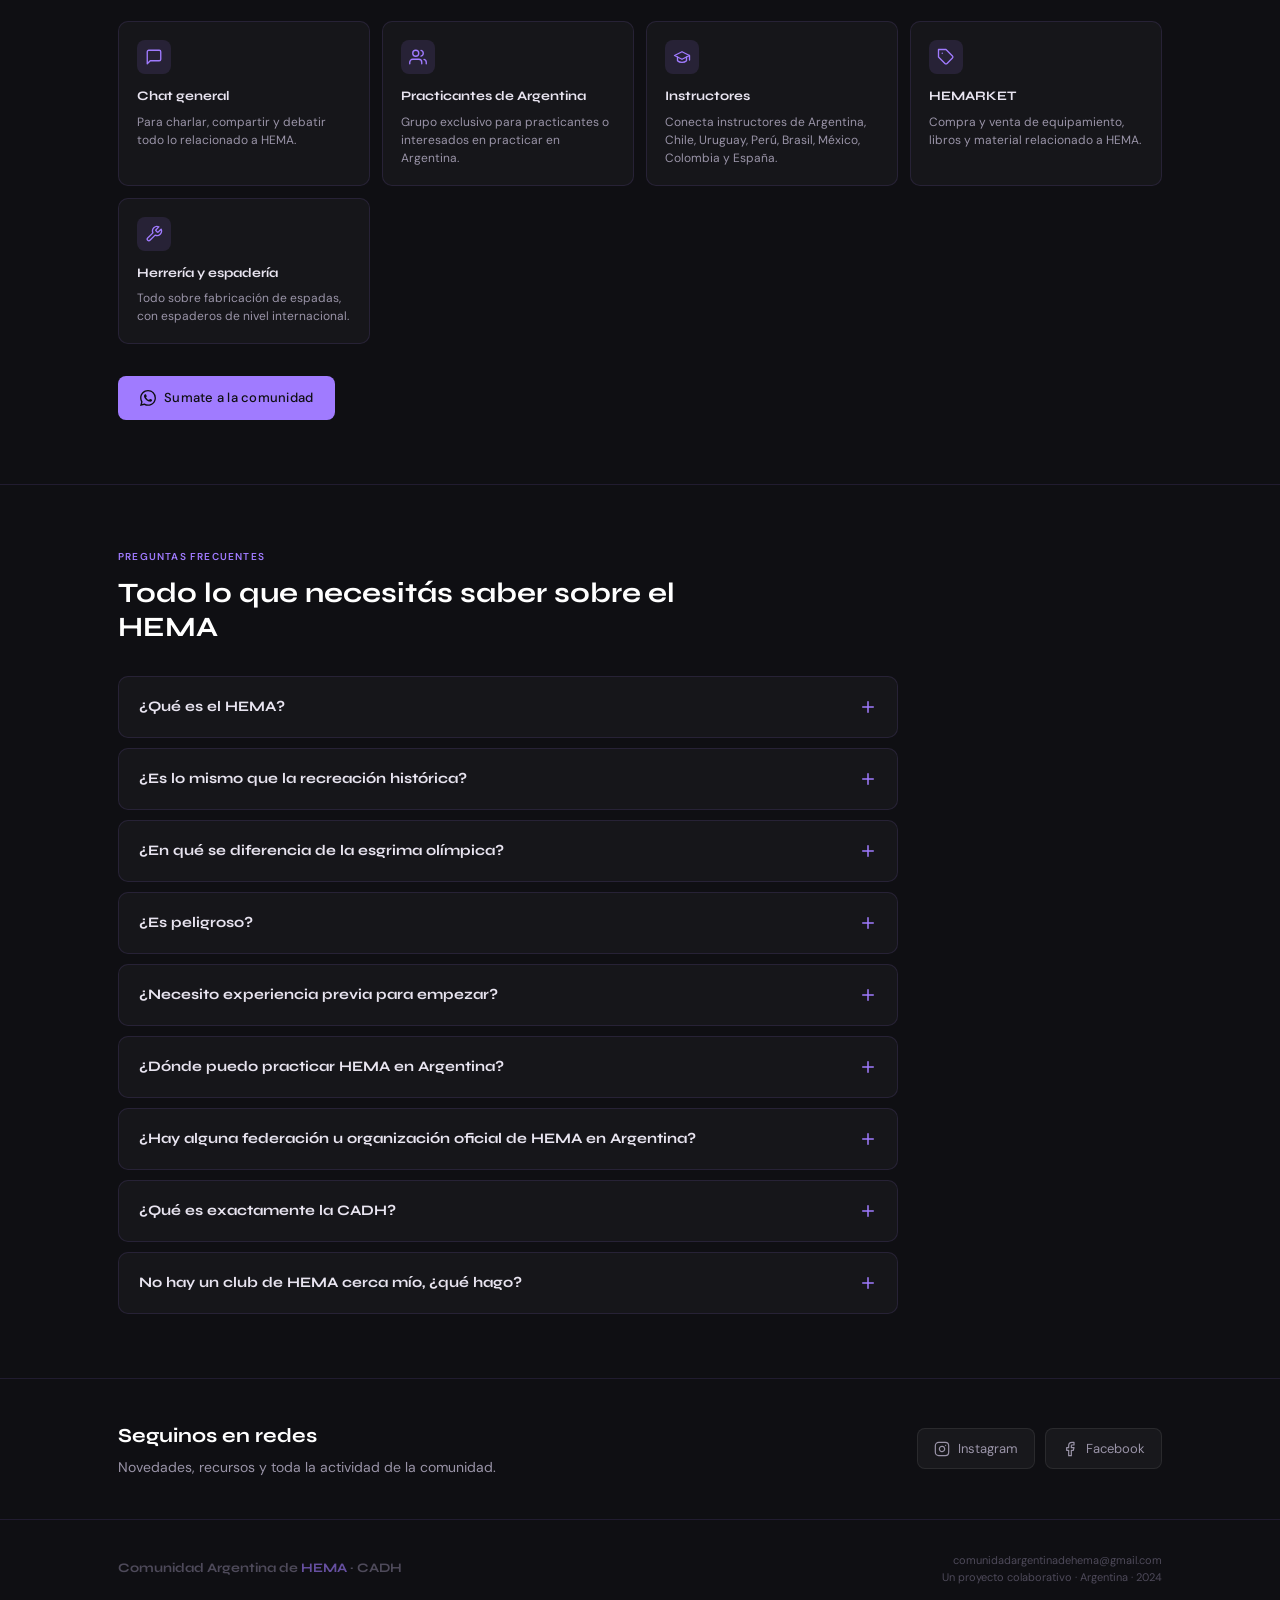
==== commit c5335dc7: "badges en index y ajustes en hojas" ====
--- a/index.html
+++ b/index.html
@@ -657,6 +657,96 @@
       color: #fff;
       letter-spacing: -0.01em;
     }
+
+    /* ── EVENTOS ── */
+    .eventos-section {
+      padding: var(--space-2xl) 0;
+      border-bottom: 1px solid var(--color-border);
+    }
+
+    .eventos-header {
+      max-width: 640px;
+      margin-bottom: 32px;
+    }
+
+    .eventos-header h2 {
+      font-family: var(--font-display);
+      font-weight: 700;
+      font-size: 28px;
+      line-height: 1.2;
+      color: #fff;
+      margin-bottom: 12px;
+    }
+
+    .eventos-header p {
+      font-size: 15px;
+      color: var(--color-text-muted);
+      line-height: 1.7;
+    }
+
+    .eventos-grid {
+      display: grid;
+      grid-template-columns: repeat(auto-fit, minmax(280px, 1fr));
+      gap: 16px;
+    }
+
+    .evento-card {
+      background: var(--color-surface);
+      border: 1px solid var(--color-border);
+      border-radius: 12px;
+      padding: 22px;
+      display: flex;
+      flex-direction: column;
+      transition: border-color 0.2s, background 0.2s;
+    }
+    .evento-card:hover {
+      border-color: var(--color-border-accent);
+      background: rgba(160,120,255,0.04);
+    }
+
+    .evento-fecha {
+      display: inline-flex;
+      align-items: center;
+      gap: 6px;
+      align-self: flex-start;
+      font-size: 11px;
+      font-weight: 500;
+      letter-spacing: 0.08em;
+      text-transform: uppercase;
+      color: var(--color-accent);
+      border: 1px solid var(--color-border-accent);
+      border-radius: 100px;
+      padding: 4px 12px;
+      margin-bottom: 14px;
+    }
+
+    .evento-card h3 {
+      font-family: var(--font-display);
+      font-weight: 700;
+      font-size: 17px;
+      color: #fff;
+      margin-bottom: 8px;
+    }
+
+    .evento-card p {
+      font-size: 13.5px;
+      color: var(--color-text-muted);
+      line-height: 1.6;
+      margin-bottom: 16px;
+      flex-grow: 1;
+    }
+
+    .evento-link {
+      display: inline-flex;
+      align-items: center;
+      gap: 6px;
+      font-size: 13px;
+      font-weight: 500;
+      color: var(--color-accent);
+      align-self: flex-start;
+      transition: gap 0.2s;
+    }
+    .evento-link:hover { gap: 10px; }
 
     /* ── WHATSAPP ── */
     .whatsapp-section {
@@ -1274,6 +1364,43 @@
       </div>
     </section>
 
+    <!-- EVENTOS -->
+    <section class="eventos-section">
+      <div class="container">
+        <div class="eventos-header">
+          <p class="section-label">Agenda</p>
+          <h2>Lo que se viene</h2>
+          <p>
+            Encuentros, torneos y actividades de HEMA organizados por clubes de la comunidad en Argentina.
+          </p>
+        </div>
+        <div class="eventos-grid">
+          <div class="evento-card">
+            <span class="evento-fecha">📅 15 y 16 de agosto 2026</span>
+            <h3>Torneo Hojas de Plata</h3>
+            <p>
+              El encuentro de esgrima histórica por antonomasia en Argentina. Torneo de esgrima, torneo de corte con sable y arenas abiertas, organizado por el Círculo Cruz del Sur en La Plata. Cupos limitados.
+            </p>
+            <a href="torneo-hojas-de-plata.html" class="evento-link">
+              Ver el torneo
+              <svg viewBox="0 0 24 24" fill="none" stroke="currentColor" stroke-width="2" stroke-linecap="round" stroke-linejoin="round" width="14" height="14" aria-hidden="true"><path d="M5 12h14M12 5l7 7-7 7"/></svg>
+            </a>
+          </div>
+          <div class="evento-card">
+            <span class="evento-fecha">🏕️ Encuentro anual</span>
+            <h3>Campamento CADH</h3>
+            <p>
+              Un fin de semana abierto a toda la comunidad, con entrenamientos, sparring, talleres y camaradería. Para practicantes y para quienes recién se quieren acercar al HEMA.
+            </p>
+            <a href="campamento.html" class="evento-link">
+              Ver el campamento
+              <svg viewBox="0 0 24 24" fill="none" stroke="currentColor" stroke-width="2" stroke-linecap="round" stroke-linejoin="round" width="14" height="14" aria-hidden="true"><path d="M5 12h14M12 5l7 7-7 7"/></svg>
+            </a>
+          </div>
+        </div>
+      </div>
+    </section>
+
     <!-- WHATSAPP -->
     <section class="whatsapp-section">
       <div class="container">
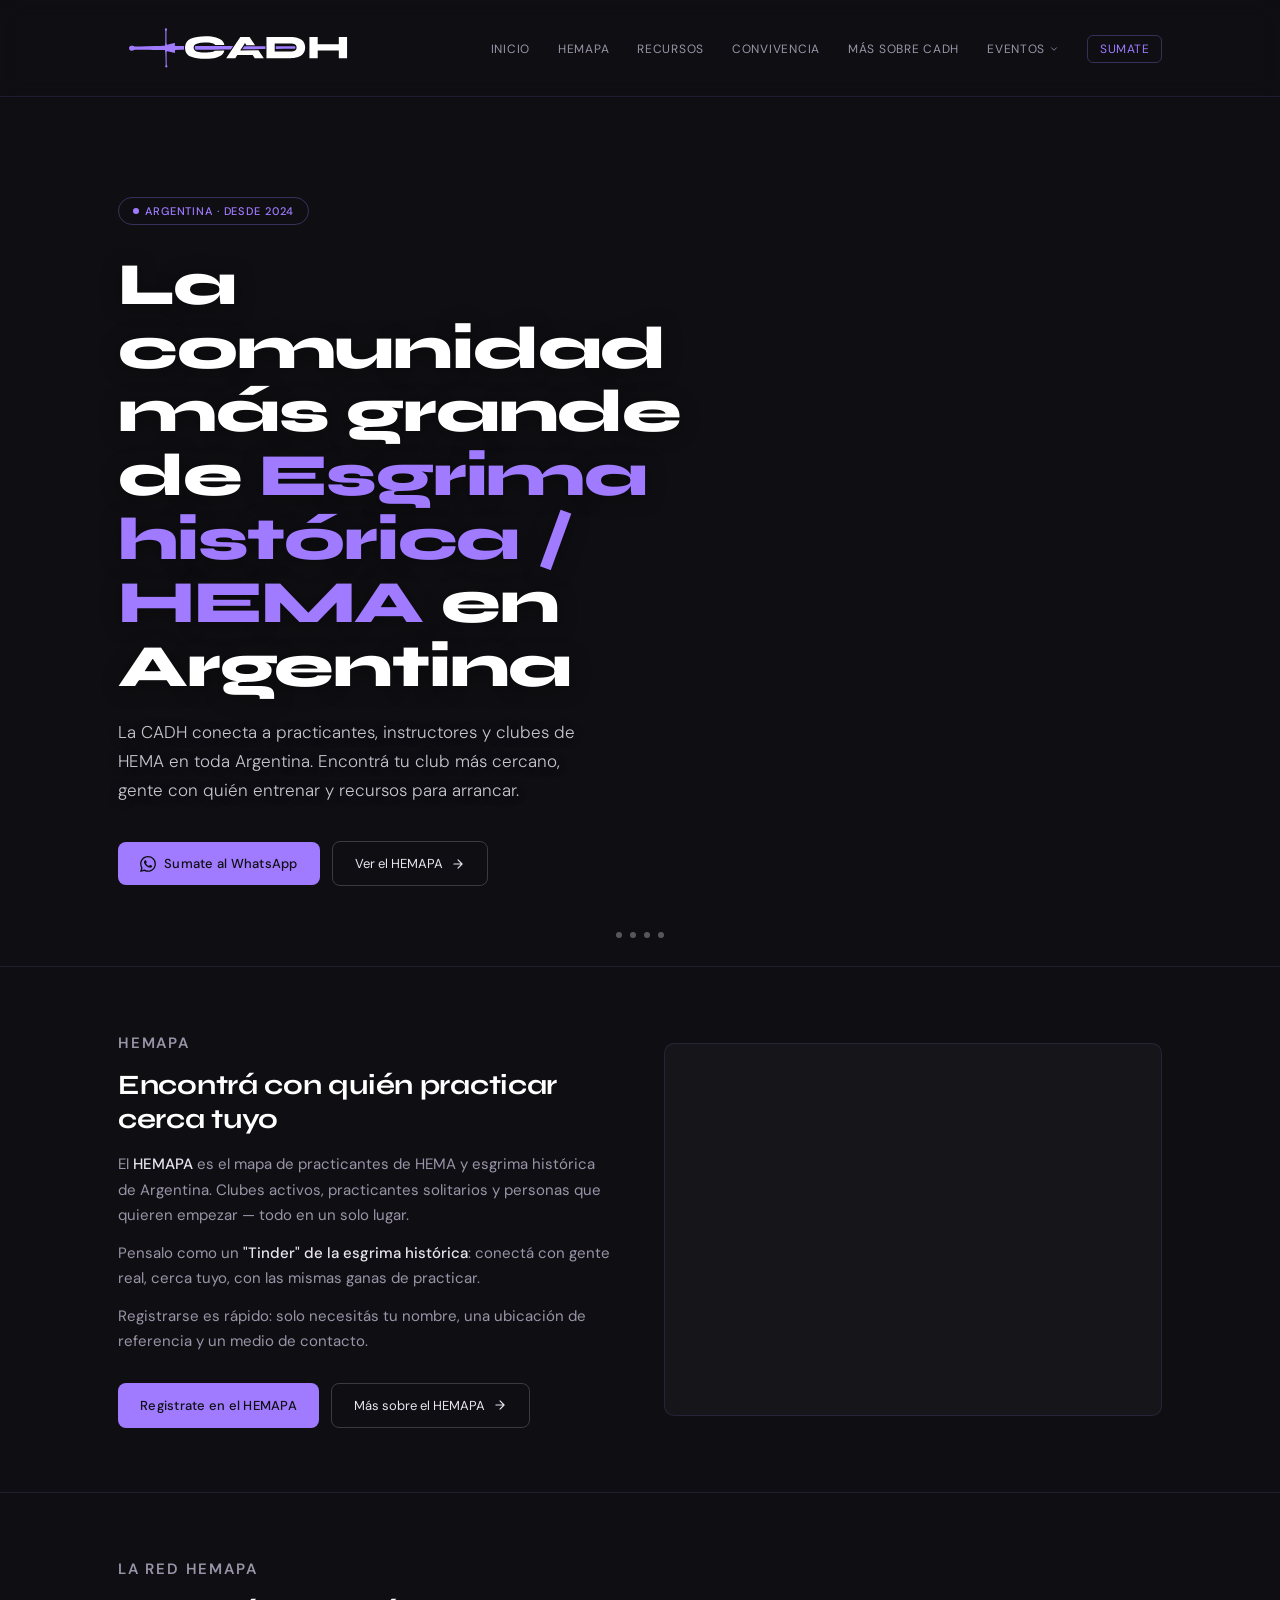
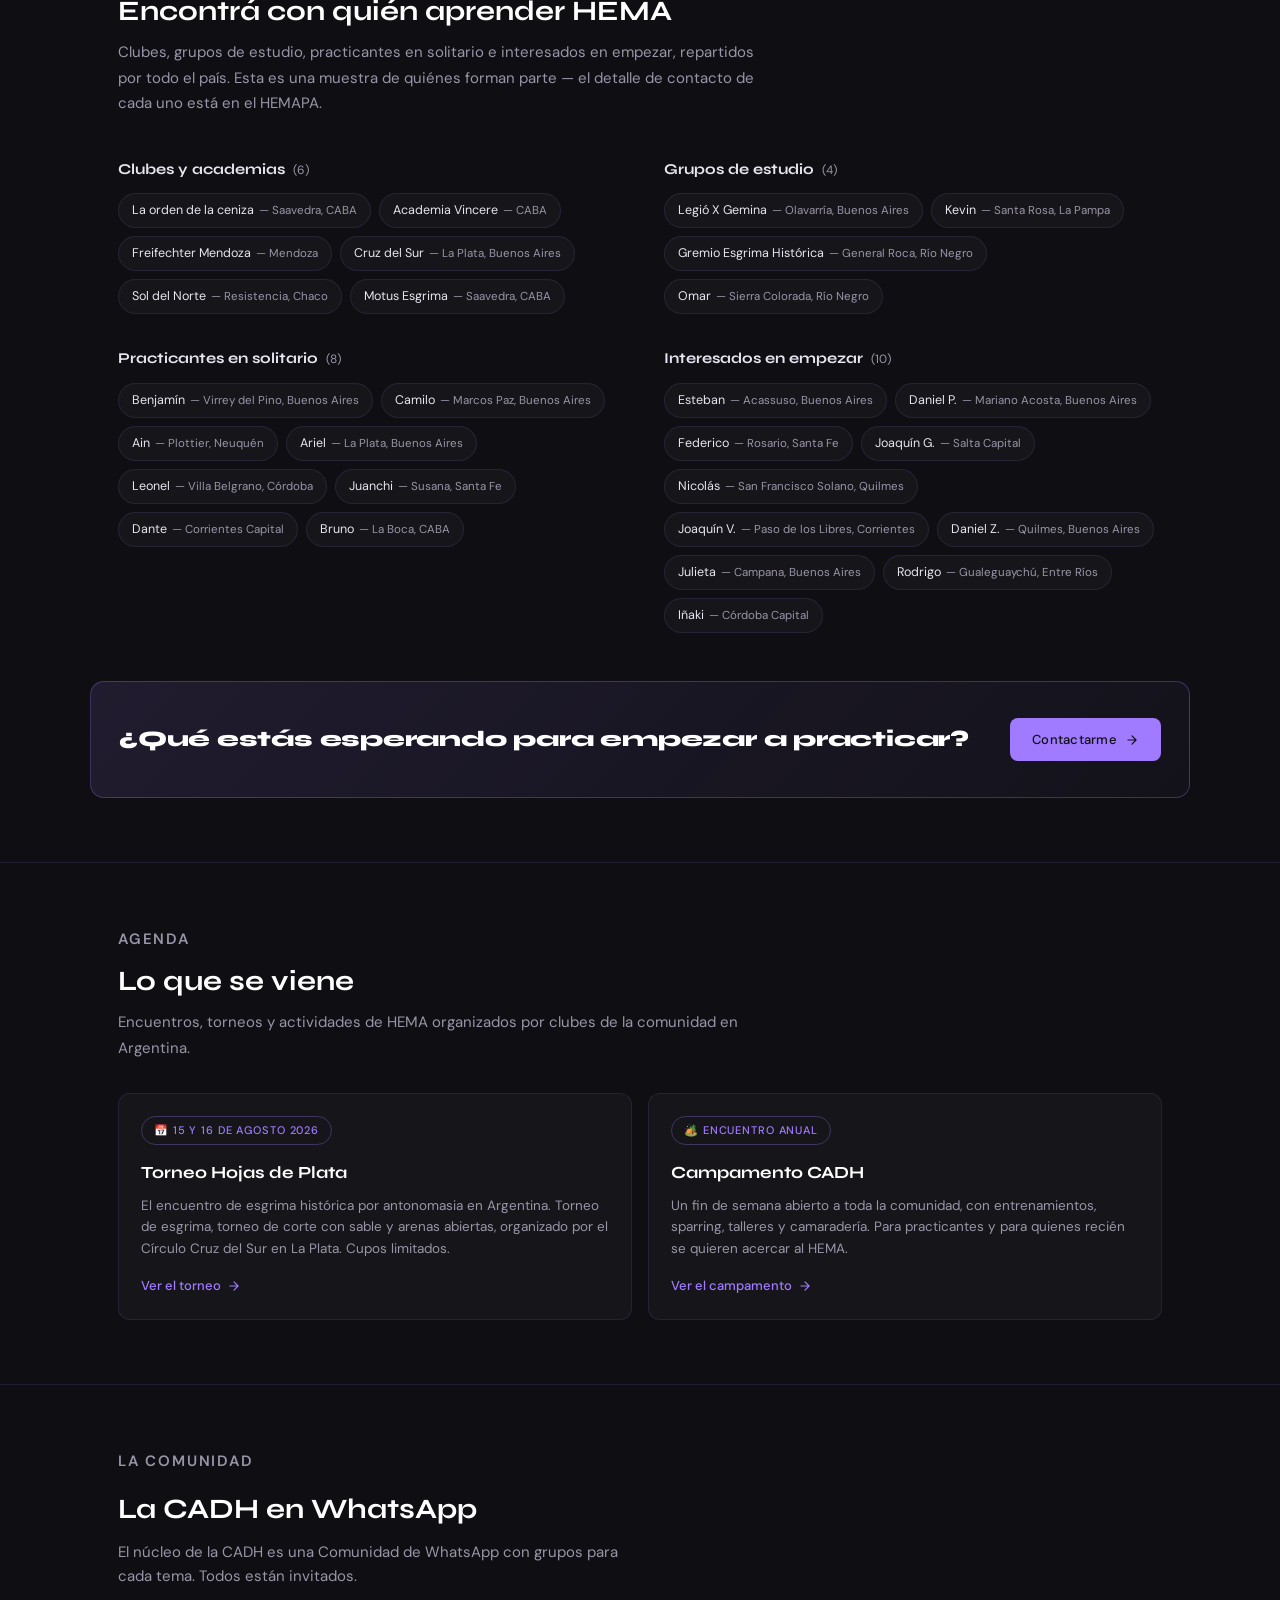
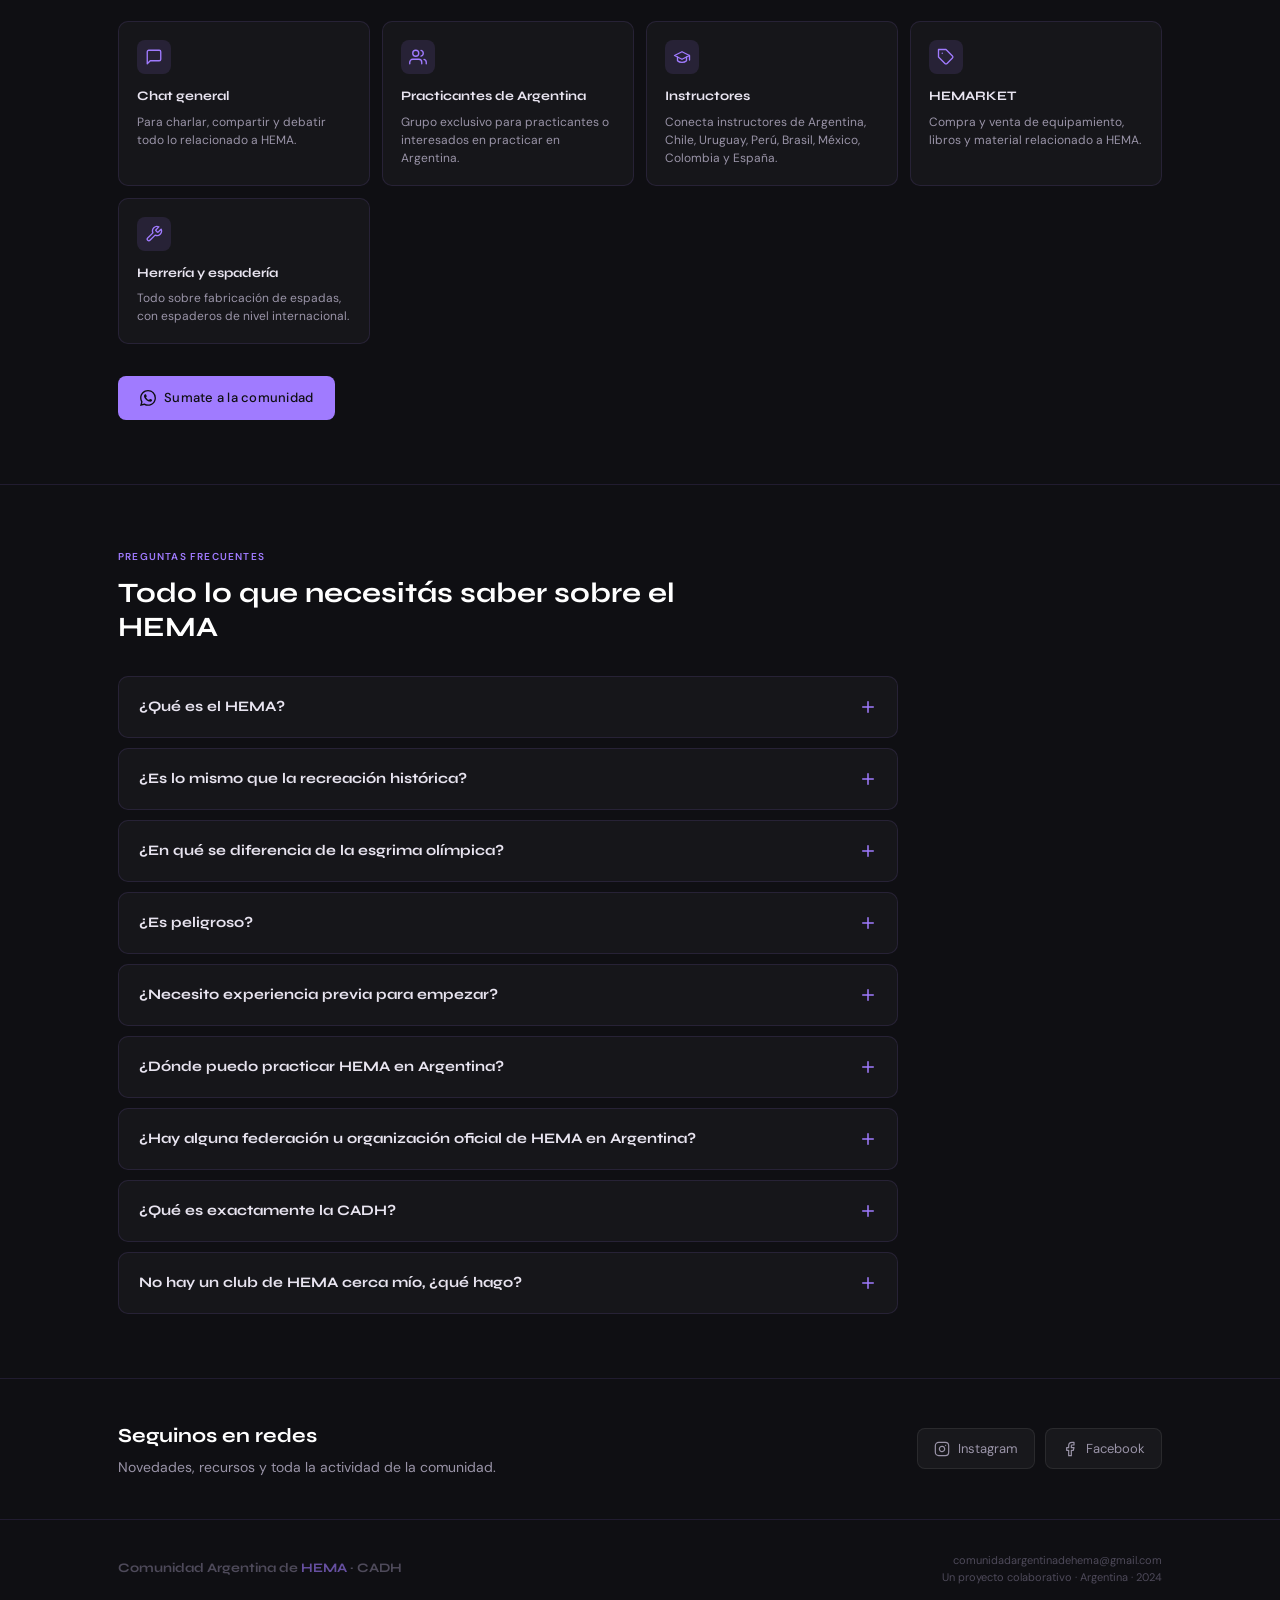
==== commit 1ebbbefc: "retiro club" ====
--- a/index.html
+++ b/index.html
@@ -1291,7 +1291,7 @@
           <div class="comunidad-categoria">
             <div class="comunidad-categoria-header">
               <h3>Clubes y academias</h3>
-              <span class="count">(7)</span>
+              <span class="count">(6)</span>
             </div>
             <div class="comunidad-chips">
               <span class="comunidad-chip">La orden de la ceniza <span class="chip-lugar">— Saavedra, CABA</span></span>
@@ -1300,7 +1300,6 @@
               <span class="comunidad-chip">Cruz del Sur <span class="chip-lugar">— La Plata, Buenos Aires</span></span>
               <span class="comunidad-chip">Sol del Norte <span class="chip-lugar">— Resistencia, Chaco</span></span>
               <span class="comunidad-chip">Motus Esgrima <span class="chip-lugar">— Saavedra, CABA</span></span>
-              <span class="comunidad-chip">Scolari Esgrima Histórica <span class="chip-lugar">— Córdoba</span></span>
             </div>
           </div>
 
@@ -1337,7 +1336,7 @@
           <div class="comunidad-categoria">
             <div class="comunidad-categoria-header">
               <h3>Interesados en empezar</h3>
-              <span class="count">(8)</span>
+              <span class="count">(10)</span>
             </div>
             <div class="comunidad-chips">
               <span class="comunidad-chip">Esteban <span class="chip-lugar">— Acassuso, Buenos Aires</span></span>
@@ -1349,6 +1348,7 @@
               <span class="comunidad-chip">Daniel Z. <span class="chip-lugar">— Quilmes, Buenos Aires</span></span>
               <span class="comunidad-chip">Julieta <span class="chip-lugar">— Campana, Buenos Aires</span></span>
               <span class="comunidad-chip">Rodrigo <span class="chip-lugar">— Gualeguaychú, Entre Ríos</span></span>
+              <span class="comunidad-chip">Iñaki <span class="chip-lugar">— Córdoba Capital</span></span>
             </div>
           </div>
 
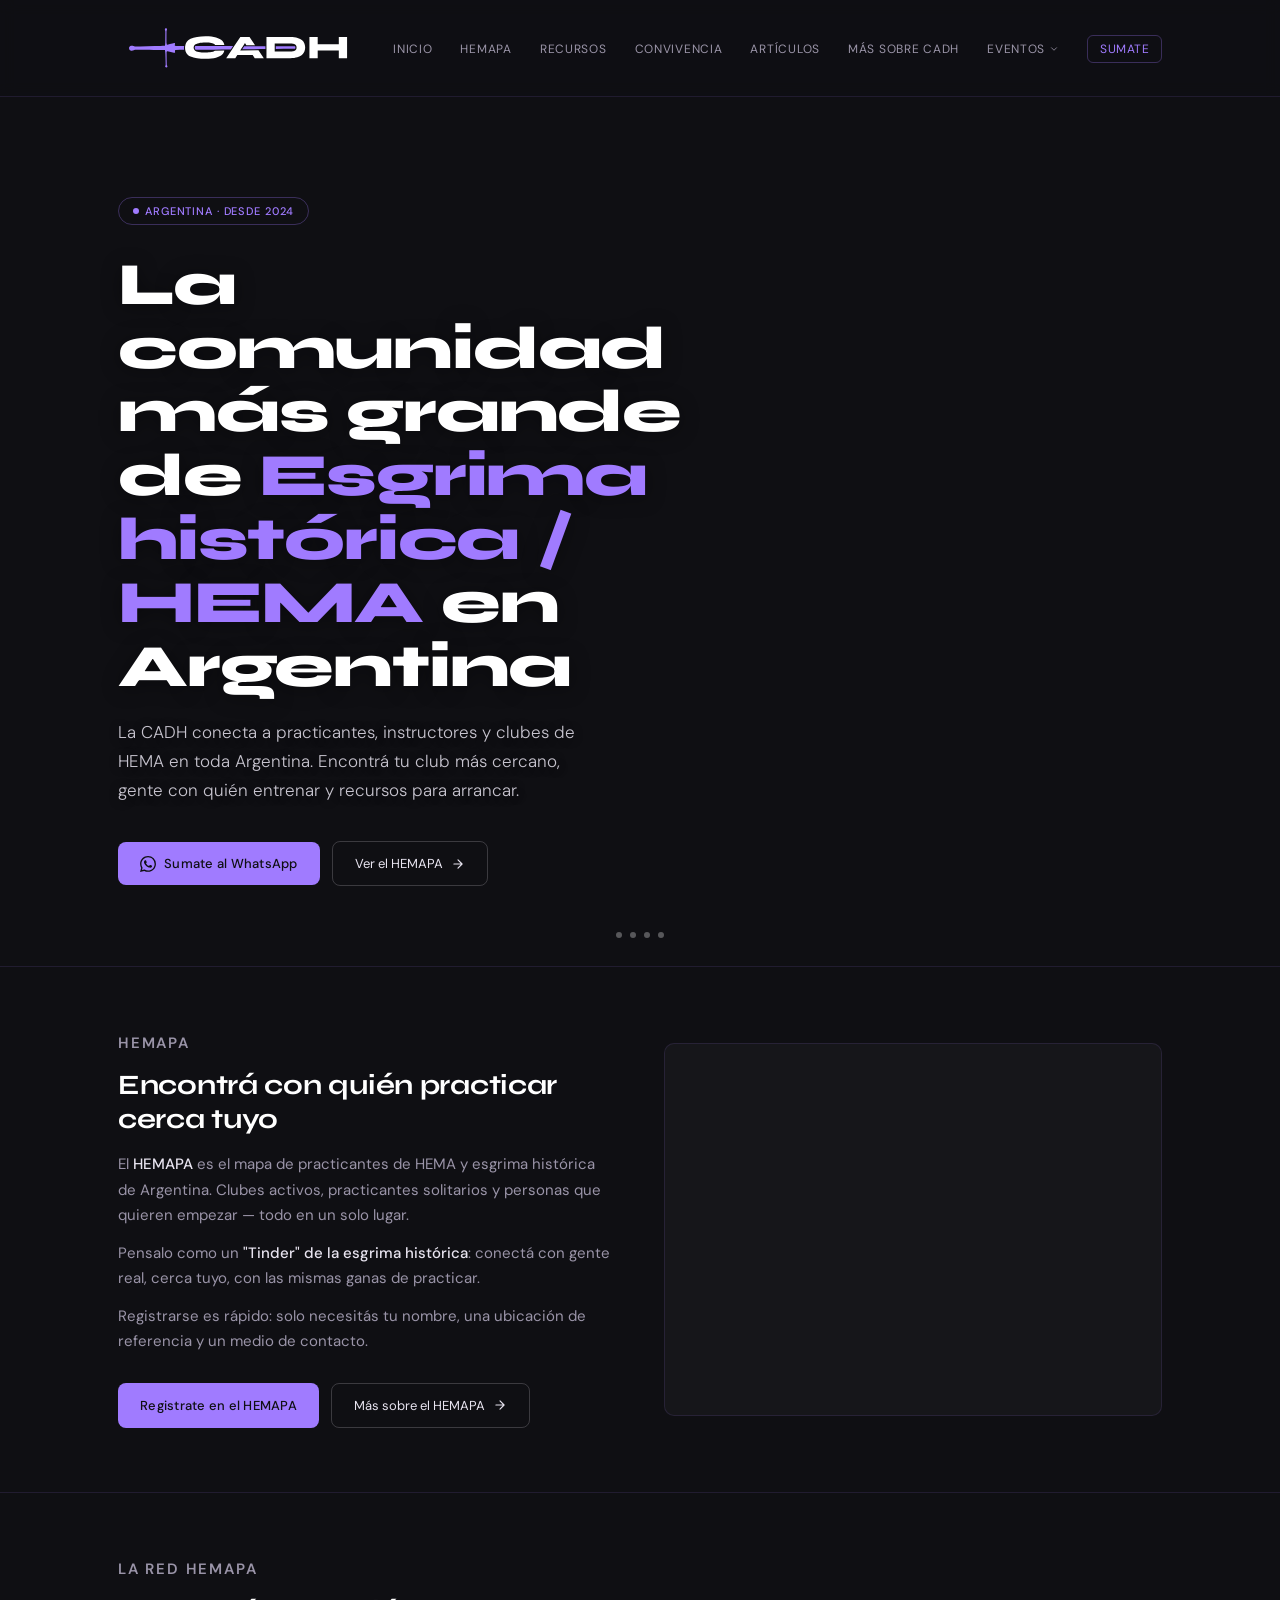
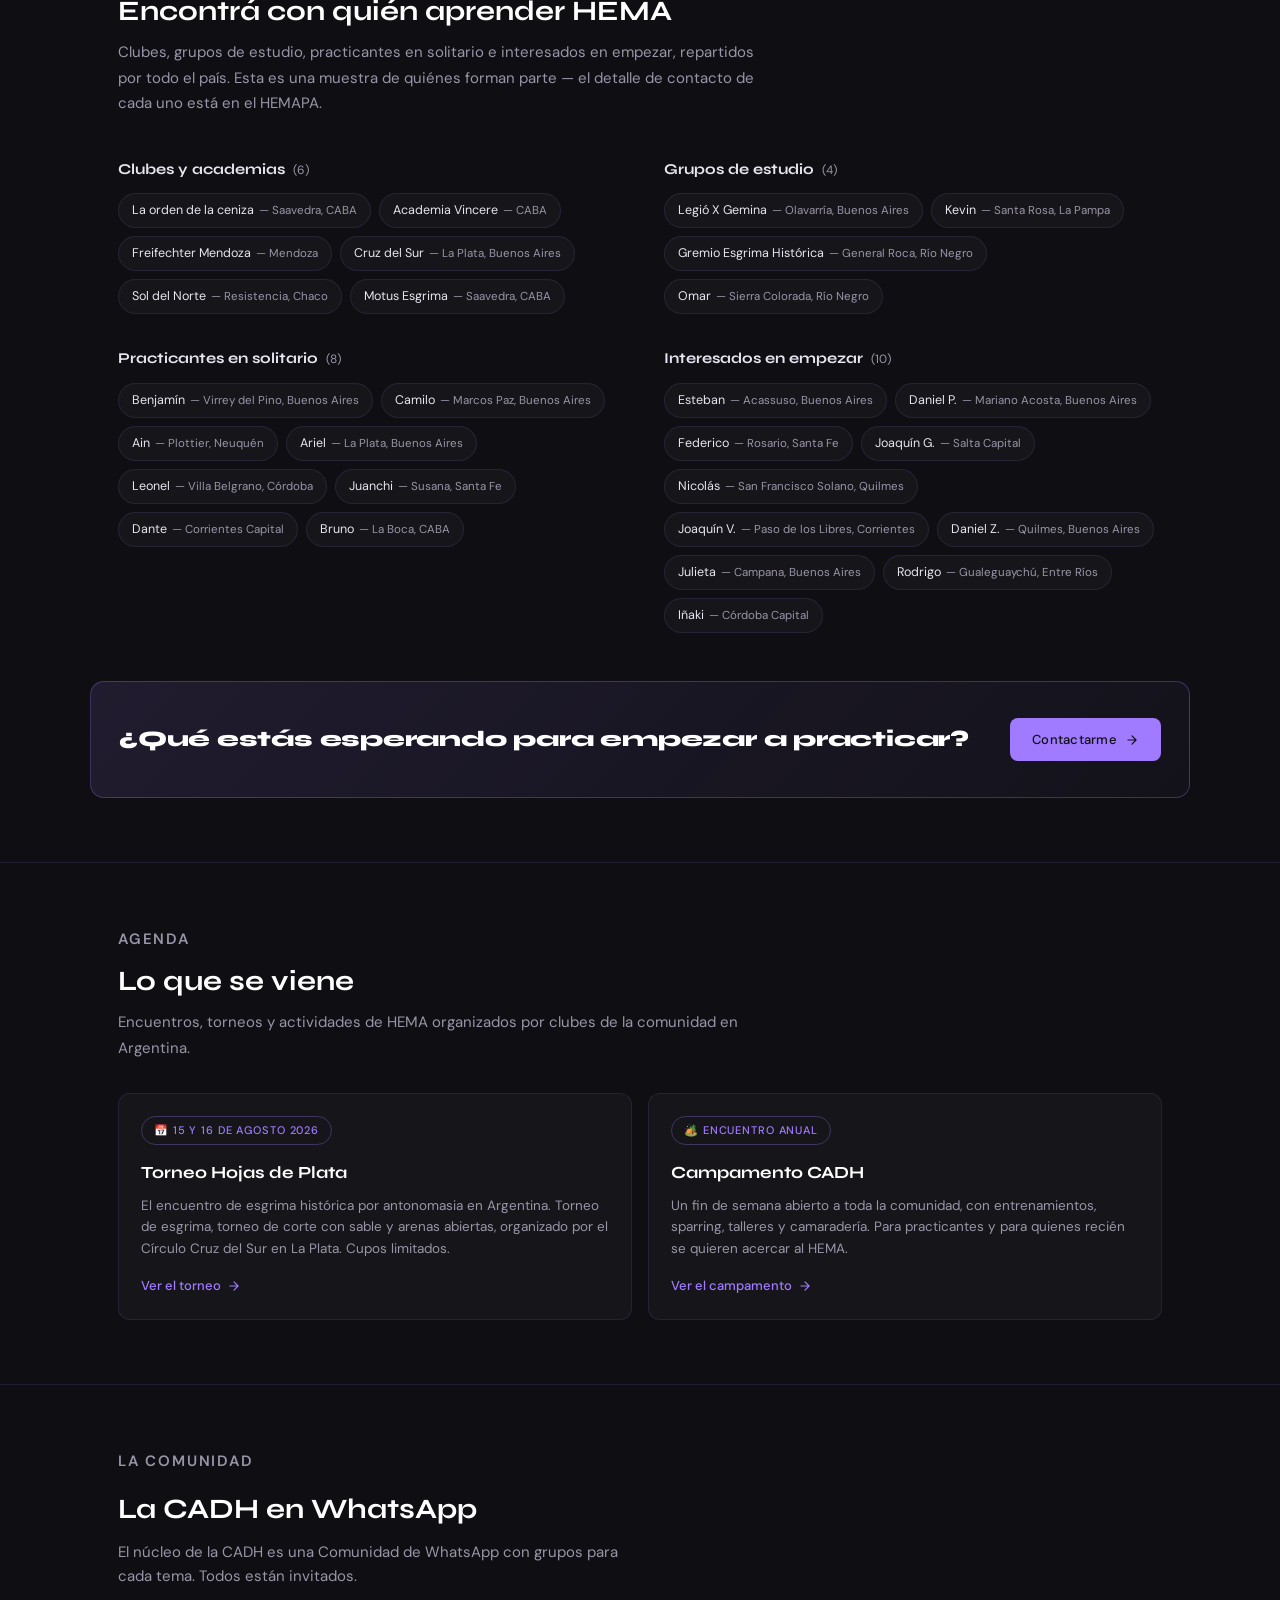
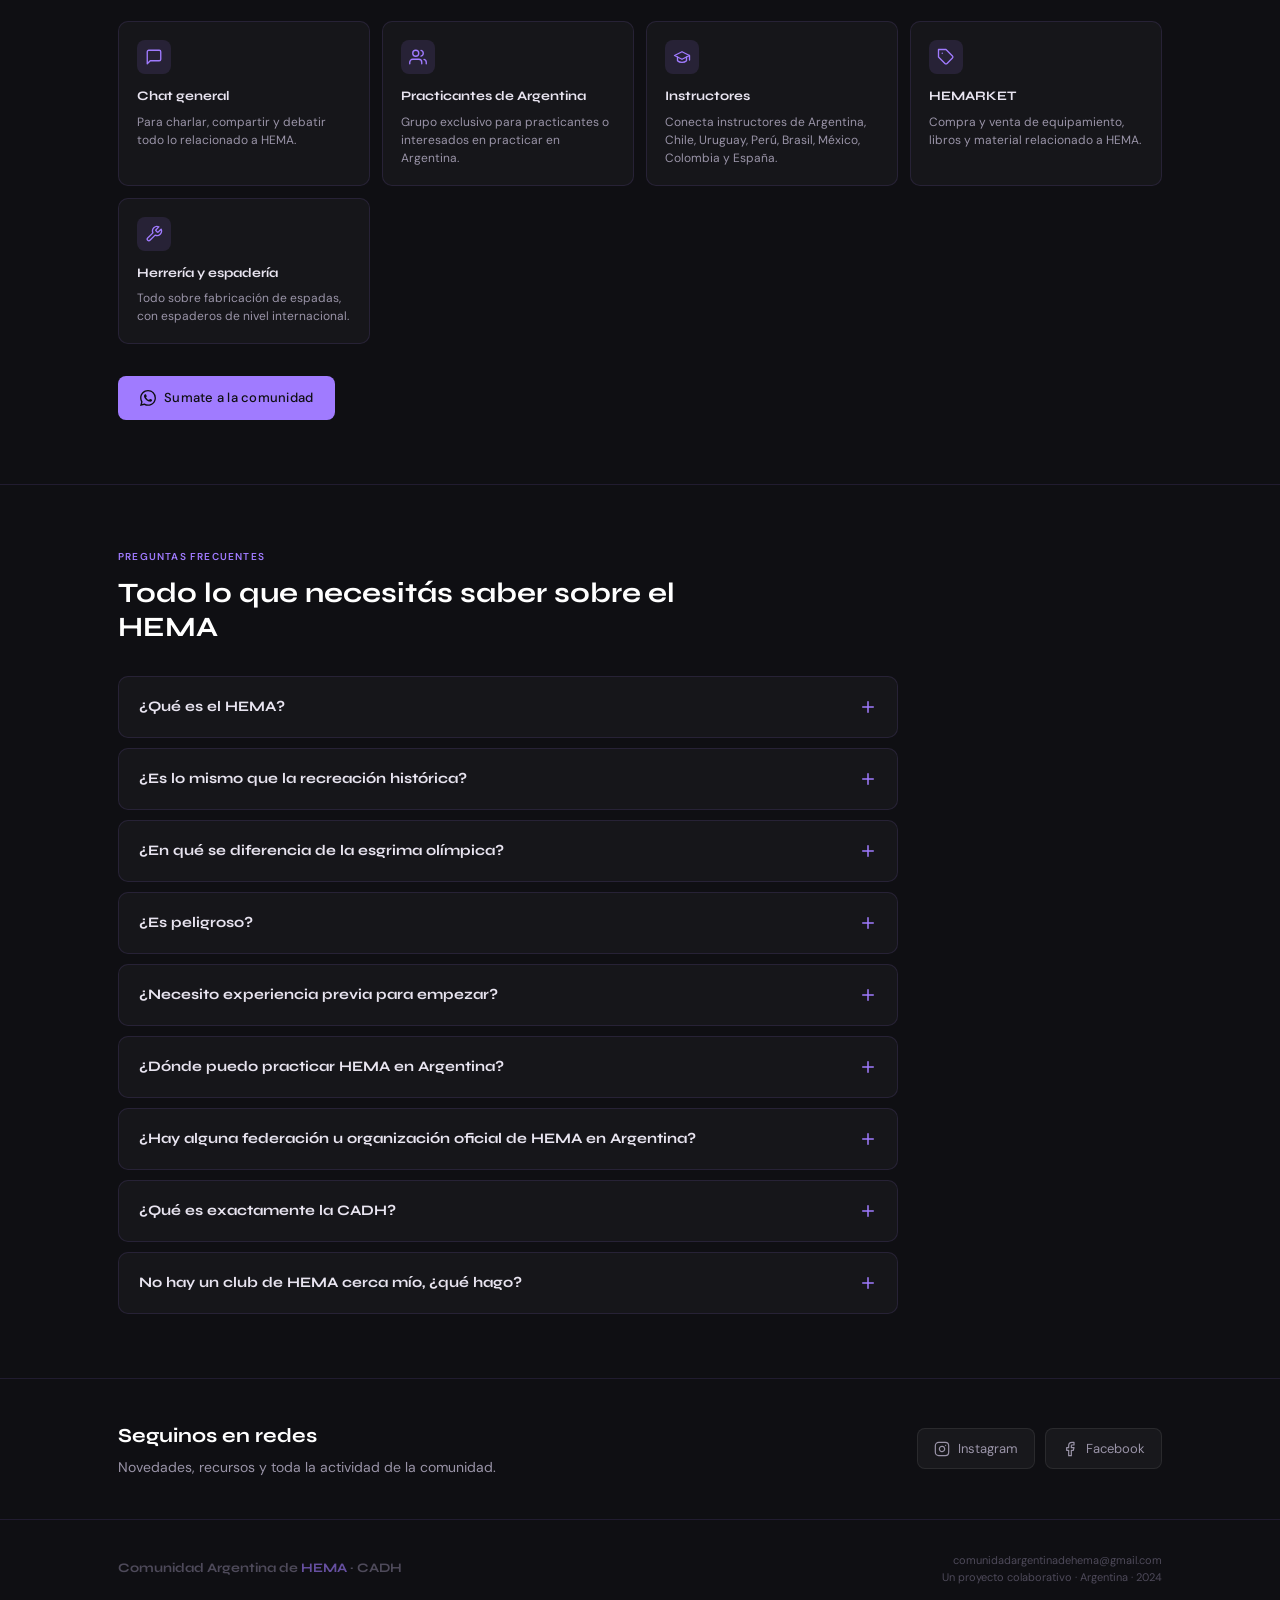
==== commit 60b9a81a: "Creación de artículos y primer articulo" ====
--- a/index.html
+++ b/index.html
@@ -1141,6 +1141,7 @@
           <li><a href="hemapa.html">HEMAPA</a></li>
           <li><a href="recursos.html">Recursos</a></li>
           <li><a href="convivencia.html">Convivencia</a></li>
+          <li><a href="articulos/index.html">Artículos</a></li>
           <li><a href="sobre-cadh.html">Más sobre CADH</a></li>
           <li class="nav-dropdown">
             <button class="nav-dropdown-toggle" aria-haspopup="true" aria-expanded="false">
@@ -1164,6 +1165,7 @@
       <a href="hemapa.html">HEMAPA</a>
       <a href="recursos.html">Recursos</a>
       <a href="convivencia.html">Convivencia</a>
+      <a href="articulos/index.html">Artículos</a>
       <a href="sobre-cadh.html">Más sobre CADH</a>
       <span class="nav-mobile-label">Eventos</span>
       <a href="campamento.html" class="nav-mobile-sub">Campamento CADH</a>
